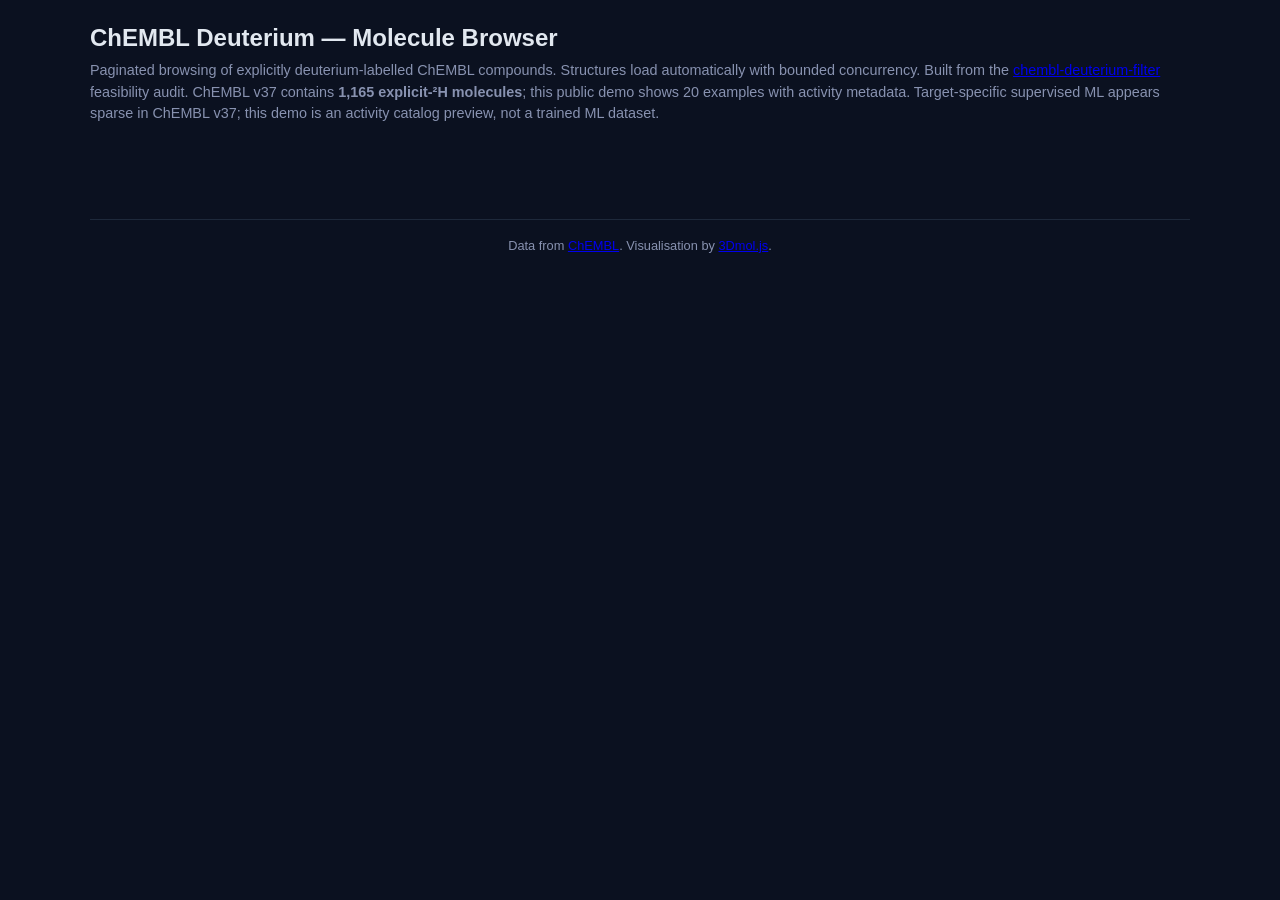
==== chembl-deuterium-filter-demo-site/molecules/index.html @ b7721c8d "Add ChEMBL deuterium demo site 20 explicit-²H ChEMBL molecules with activity metadata. Built from Ch" ====
<!DOCTYPE html>
<html lang="en">
<head>
<meta charset="UTF-8">
<meta name="viewport" content="width=device-width, initial-scale=1.0">
<title>ChEMBL Deuterium — Paginated Molecule Viewer</title>
<script src="https://3Dmol.org/build/3Dmol-min.js"></script>
<style>
:root {
  --bg: #0b1120;
  --bg-card: #131b2e;
  --bg-card-hover: #1a2540;
  --text: #e2e8f0;
  --text-dim: #8892b0;
  --text-bright: #f1f5f9;
  --accent: #38bdf8;
  --accent2: #818cf8;
  --border: #1e293b;
}
* { margin: 0; padding: 0; box-sizing: border-box; }
body {
  font-family: -apple-system, BlinkMacSystemFont, 'Segoe UI', Roboto, Oxygen, Ubuntu, Cantarell, sans-serif;
  background: var(--bg);
  color: var(--text);
  line-height: 1.5;
  padding: 20px;
}
.container { max-width: 1100px; margin: 0 auto; }
h1 { font-size: 1.5em; margin-bottom: 4px; }
.subtitle { font-size: 0.9em; color: var(--text-dim); margin-bottom: 20px; }

/* Info bar */
.info-bar {
  display: flex; justify-content: space-between; align-items: center;
  flex-wrap: wrap; gap: 10px;
  padding: 10px 14px;
  background: var(--bg-card);
  border: 1px solid var(--border);
  border-radius: 8px;
  margin-bottom: 16px;
  font-size: 0.85em;
  color: var(--text-dim);
}
.info-bar .page-indicator { color: var(--text-bright); font-weight: 600; }

/* Cards */
.cards { display: grid; grid-template-columns: repeat(auto-fill, minmax(340px, 1fr)); gap: 14px; }
.card {
  background: var(--bg-card);
  border: 1px solid var(--border);
  border-radius: 10px;
  overflow: hidden;
  display: flex;
  flex-direction: column;
}
.card-header {
  padding: 12px 14px 6px;
  display: flex; justify-content: space-between; align-items: center;
}
.card-header h2 { font-size: 1em; font-weight: 600; }
.d-badge {
  background: rgba(56,189,248,0.15); color: var(--accent);
  font-weight: 600; font-size: 0.75em; padding: 2px 8px; border-radius: 999px;
}
.card-smiles {
  padding: 4px 14px 8px;
  font-family: 'SFMono-Regular', Consolas, 'Liberation Mono', Menlo, monospace;
  font-size: 0.75em;
  color: var(--text-dim);
  word-break: break-all;
}
.viewer-container {
  width: 100%; height: 280px; background: #fff; position: relative;
}
.viewer-container .loading, .viewer-container .error-msg {
  position: absolute; inset: 0;
  display: flex; align-items: center; justify-content: center;
  z-index: 1; pointer-events: none;
}
.viewer-container .error-msg {
  z-index: 2; pointer-events: auto;
  flex-direction: column; color: #c0392b; font-size: 0.85em; text-align: center; padding: 20px;
}
.card-footer {
  padding: 10px 14px;
  display: flex; gap: 8px; flex-wrap: wrap; align-items: center;
}
.card-footer a, .load-btn {
  font-size: 0.8em; padding: 4px 12px; border-radius: 6px;
  border: 1px solid var(--border); background: transparent;
  color: var(--accent); cursor: pointer; text-decoration: none; transition: 0.15s;
}
.card-footer a:hover, .load-btn:hover {
  background: var(--accent); color: #fff; border-color: var(--accent);
}

/* Pagination */
.pagination {
  display: flex; justify-content: center; align-items: center;
  gap: 8px; flex-wrap: wrap;
  margin-top: 20px; padding: 12px 0;
}
.pagination a, .pagination span {
  padding: 6px 14px; border-radius: 6px;
  font-size: 0.85em; text-decoration: none;
}
.pagination a {
  background: var(--bg-card); border: 1px solid var(--border); color: var(--text);
  transition: 0.15s;
}
.pagination a:hover { background: var(--accent); color: #fff; border-color: var(--accent); }
.pagination .current {
  background: var(--accent); color: #fff; border: 1px solid var(--accent);
}
.pagination .disabled { opacity: 0.4; pointer-events: none; }

.no-data { text-align: center; padding: 60px 20px; color: var(--text-dim); }
.no-data a { color: var(--accent); }

footer {
  margin-top: 30px; text-align: center; font-size: 0.8em; color: var(--text-dim);
  padding: 16px 0; border-top: 1px solid var(--border);
}

@media (max-width: 640px) {
  .cards { grid-template-columns: 1fr; }
  .info-bar { flex-direction: column; text-align: center; }
}
</style>
</head>
<body>
<div class="container">
  <h1>ChEMBL Deuterium — Molecule Browser</h1>
  <p class="subtitle">
    Paginated browsing of explicitly deuterium-labelled ChEMBL compounds.
    Structures load automatically with bounded concurrency.
  Built from the <a href="https://github.com/naototachibana/chembl-deuterium-filter">chembl-deuterium-filter</a> feasibility audit.
  ChEMBL v37 contains <strong>1,165 explicit-²H molecules</strong>;
  this public demo shows 20 examples with activity metadata.
  Target-specific supervised ML appears sparse in ChEMBL v37;
  this demo is an activity catalog preview, not a trained ML dataset.
  </p>

  <div id="info-bar" class="info-bar" style="display:none;">
    <span id="page-info"></span>
    <span id="record-info" class="page-indicator"></span>
  </div>

  <div id="status-bar" class="info-bar" style="display:none;">
    <span id="status-text">Auto-loading structures…</span>
  </div>

  <div id="cards" class="cards"></div>

  <div id="pagination" class="pagination"></div>

  <div id="no-data" class="no-data" style="display:none;">
    <p>This page is out of range. <a href="?page=1">Go to page 1</a></p>
  </div>

  <footer>
    <p>Data from <a href="https://www.ebi.ac.uk/chembl/">ChEMBL</a>.
    Visualisation by <a href="https://3Dmol.org/">3Dmol.js</a>.</p>
  </footer>
</div>

<script>
// ── Config ──
const AUTOLOAD_CONCURRENCY = 2;

// ── State ──
let manifest = null;
let shards = {};
let currentPage = 1;
let totalPages = 0;
let loadedCount = 0;
let failedCount = 0;
let totalToLoad = 0;

// ── DOM refs ──
const cardsEl = document.getElementById("cards");
const paginationEl = document.getElementById("pagination");
const infoBar = document.getElementById("info-bar");
const pageInfo = document.getElementById("page-info");
const recordInfo = document.getElementById("record-info");
const statusBar = document.getElementById("status-bar");
const statusText = document.getElementById("status-text");
const noDataEl = document.getElementById("no-data");

// ── URL helpers ──
function getPageFromURL() {
  const params = new URLSearchParams(window.location.search);
  const p = parseInt(params.get("page"), 10);
  return (!isNaN(p) && p >= 1) ? p : 1;
}
function pageURL(page) { return "?page=" + page; }

// ── Bounded concurrent queue ──
async function runWithConcurrency(items, limit, worker) {
  const queue = items.slice();
  const workers = Array.from({ length: limit }, async function() {
    while (queue.length > 0) {
      const item = queue.shift();
      await worker(item);
    }
  });
  await Promise.all(workers);
}

// ── Status helpers ──
function updateStatus() {
  statusBar.style.display = "flex";
  if (loadedCount + failedCount >= totalToLoad) {
    if (failedCount === 0) {
      statusText.textContent = "Loaded " + loadedCount + " / " + totalToLoad + " structures";
    } else {
      statusText.textContent = "Loaded " + loadedCount + " / " + totalToLoad + " structures; " + failedCount + " failed";
    }
  } else {
    statusText.textContent = "Auto-loading " + (loadedCount + failedCount) + " / " + totalToLoad + " (concurrency " + AUTOLOAD_CONCURRENCY + ")\u2026";
  }
}

function setCardStatus(index, text, isError) {
  const loadBtn = document.getElementById("load-btn-" + index);
  if (!loadBtn) return;
  if (isError) {
    loadBtn.textContent = text + " \u21BB Retry";
    loadBtn.style.borderColor = "#c0392b";
    loadBtn.style.color = "#c0392b";
  } else {
    loadBtn.textContent = text;
    loadBtn.style.borderColor = "";
    loadBtn.style.color = "";
  }
}

// ── Load manifest ──
async function loadManifest() {
  const r = await fetch("assets/data/manifest.json", { cache: "no-store" });
  if (!r.ok) throw new Error("Failed to load manifest");
  manifest = await r.json();
  totalPages = manifest.total_pages ?? manifest.pages_published_in_demo;
  return manifest;
}

// ── Load shard ──
async function loadShard(shardId) {
  if (shards[shardId]) return shards[shardId];
  const shardInfo = manifest.shards.find(s => s.id === shardId);
  if (!shardInfo) throw new Error("Shard " + shardId + " not found in manifest");
  const r = await fetch(shardInfo.path, { cache: "no-store" });
  if (!r.ok) throw new Error("Failed to load shard " + shardId);
  const data = await r.json();
  shards[shardId] = data;
  return data;
}

// ── Get molecules for current page ──
async function getPageMolecules(page) {
  if (!manifest) await loadManifest();
  if (page < 1 || page > totalPages) return null;
  const pageSize = manifest.page_size;
  const shardSize = manifest.shard_size;
  const offset = (page - 1) * pageSize;
  const shardId = Math.floor(offset / shardSize);
  const innerOffset = offset % shardSize;
  const data = await loadShard(shardId);
  return data.slice(innerOffset, innerOffset + pageSize);
}

// ── Build a single card ──
function createCard(mol, index) {
  const card = document.createElement("div");
  card.className = "card";

  const chemblId = mol.chembl_id || ("molregno-" + mol.molregno);
  const header = document.createElement("div");
  header.className = "card-header";
  header.innerHTML = '<h2>' + chemblId +
    ' <span class="d-badge">' + mol.deuterium_atom_count + ' \u00B2H</span></h2>';
  card.appendChild(header);

  // Activity metadata
  if (mol.activity_count !== undefined) {
    const meta = document.createElement("div");
    meta.className = "card-smiles";
    let metaText = "Activities: " + mol.activity_count;
    if (mol.pchembl_count > 0) metaText += " | pChEMBL: " + mol.pchembl_count;
    if (mol.standard_value_count > 0) metaText += " | Values: " + mol.standard_value_count;
    if (mol.top_activity_types && mol.top_activity_types.length > 0) {
      metaText += " | Types: " + mol.top_activity_types.join(", ");
    }
    if (mol.top_targets && mol.top_targets.length > 0) {
      metaText += " | Targets: " + mol.top_targets.join(", ");
    }
    meta.textContent = metaText;
    card.appendChild(meta);
  }

  const smi = document.createElement("div");
  smi.className = "card-smiles";
  const displaySmi = mol.canonical_smiles || mol.canonical_isomeric_smiles || "(no SMILES)";
  smi.textContent = displaySmi;
  card.appendChild(smi);

  const viewer = document.createElement("div");
  viewer.className = "viewer-container";
  viewer.id = "viewer-" + index;
  const loading = document.createElement("div");
  loading.className = "loading";
  loading.textContent = "Queued for auto-load\u2026";
  viewer.appendChild(loading);
  const errMsg = document.createElement("div");
  errMsg.className = "error-msg";
  errMsg.id = "error-" + index;
  errMsg.style.display = "none";
  viewer.appendChild(errMsg);
  card.appendChild(viewer);

  const footer = document.createElement("div");
  footer.className = "card-footer";
  const chemblLink = document.createElement("a");
  chemblLink.href = mol.chembl_url || "https://www.ebi.ac.uk/chembl/";
  chemblLink.target = "_blank";
  chemblLink.rel = "noopener";
  chemblLink.textContent = "ChEMBL \u2192";
  footer.appendChild(chemblLink);

  const loadBtn = document.createElement("button");
  loadBtn.className = "load-btn";
  loadBtn.id = "load-btn-" + index;
  loadBtn.textContent = "Queued\u2026";
  loadBtn.addEventListener("click", function() {
    // Manual click triggers retry for failed molecules
    if (loadBtn.textContent.includes("Retry")) {
      loadStructureForOne(mol, index);
    }
  });
  footer.appendChild(loadBtn);
  card.appendChild(footer);

  return card;
}

// ── Local SDF helpers ──
function getLocalSdfPath(mol) {
  if (mol.sdf_path) return mol.sdf_path;
  const baseId = mol.chembl_id || mol.molregno;
  if (manifest && manifest.sdf_base_path) {
    return manifest.sdf_base_path.replace(/\/$/, "") + "/" + baseId + ".sdf";
  }
  return "assets/sdf/" + baseId + ".sdf";
}

async function fetchText(url, timeoutMs) {
  const r = await fetch(url, { signal: AbortSignal.timeout(timeoutMs) });
  if (!r.ok) throw new Error("HTTP " + r.status);
  return await r.text();
}

// ── Load single structure: local SDF first, then PubChem fallback ──
async function loadStructureForOne(mol, index) {
  const baseId = mol.chembl_id || mol.molregno;
  const viewerEl = document.getElementById("viewer-" + index);
  if (!viewerEl) return;
  const loading = viewerEl.querySelector(".loading");
  const errEl = document.getElementById("error-" + index);
  errEl.style.display = "none";

  function setLoadingStatus(text) {
    loading.style.display = "flex";
    loading.textContent = text;
    loading.style.color = "";
  }

  function showError(msg) {
    loading.style.display = "none";
    errEl.innerHTML = (msg || "Failed to load structure")
      + '<br><a href="' + (mol.chembl_url || "https://www.ebi.ac.uk/chembl/") + '" target="_blank" rel="noopener">View on ChEMBL \u2192</a>';
    errEl.style.display = "flex";
    failedCount++;
    updateStatus();
    setCardStatus(index, "Failed", true);
  }

  function renderSdf(sdfData) {
    try {
      const viewer = $3Dmol.createViewer(viewerEl, {
        backgroundColor: "white", antialias: true
      });
      viewer.addModel(sdfData, "sdf");
      viewer.setStyle({}, { stick: { radius: 0.15, colorscheme: "Jmol" } });
      viewer.zoomTo();
      viewer.render();
      loading.style.display = "none";
      loadedCount++;
      updateStatus();
      setCardStatus(index, "Rendered", false);
      return true;
    } catch(e) {
      showError("3D render error: " + e.message);
      return false;
    }
  }

  // Step 1: Try local SDF
  const localPath = getLocalSdfPath(mol);
  setLoadingStatus("Loading local SDF\u2026");
  setCardStatus(index, "Loading local\u2026", false);

  try {
    const localData = await fetchText(localPath, 10000);
    if (localData && localData.includes("M  END")) {
      if (renderSdf(localData)) return;
    }
  } catch(e) {
    // local failed, continue to fallback
  }

  // Step 2: ChEMBL SDF from molfile was already local. No PubChem fallback for ChEMBL.
  setLoadingStatus("Local SDF unavailable\u2026");
  setCardStatus(index, "No SDF", false);
  showError("No local SDF available");
}

// ── Load 3D structure (public API, also called from old code path) ──
async function loadStructure(cid, index) {
  // Find the molecule in the current page data
  const molecules = window._currentPageMolecules;
  if (molecules) {
    const mol = molecules.find(m => String(m.molregno) === String(cid) || m.chembl_id === cid);
    if (mol) {
      await loadStructureForOne(mol, index);
      return;
    }
  }
  showError("Not found in ChEMBL demo data");

// ── Render page ──
async function renderPage(page) {
  currentPage = page;
  cardsEl.innerHTML = "";
  paginationEl.innerHTML = "";
  noDataEl.style.display = "none";
  infoBar.style.display = "none";
  statusBar.style.display = "none";
  loadedCount = 0;
  failedCount = 0;
  totalToLoad = 0;

  const molecules = await getPageMolecules(page);
  if (!molecules || molecules.length === 0) {
    noDataEl.style.display = "block";
    return;
  }

  window._currentPageMolecules = molecules;
  totalToLoad = molecules.length;

  const totalRecs = manifest.total_records ?? manifest.records_published_in_demo;
  const recordLabel = manifest.total_records ? "records" : "demo records";
  infoBar.style.display = "flex";
  const startRecord = (page - 1) * manifest.page_size + 1;
  const endRecord = Math.min(startRecord + molecules.length - 1, totalRecs);
  pageInfo.textContent = "Page " + page + " of " + totalPages;
  recordInfo.textContent = "Showing records " + startRecord + "\u2013" + endRecord + " of " + totalRecs + " " + recordLabel;

  molecules.forEach(function(mol, i) {
    cardsEl.appendChild(createCard(mol, (page - 1) * manifest.page_size + i));
  });

  buildPagination(page);
  updateStatus();

  // Autoload all molecules on this page
  runWithConcurrency(molecules, AUTOLOAD_CONCURRENCY, async function(mol, idx) {
    const globalIndex = (page - 1) * manifest.page_size + molecules.indexOf(mol);
    await loadStructureForOne(mol, globalIndex);
  });
}

function buildPagination(page) {
  const p = paginationEl;
  function addLink(label, target, disabled) {
    const a = document.createElement("a");
    if (!disabled) a.href = pageURL(target);
    a.textContent = label;
    if (disabled) a.className = "disabled";
    p.appendChild(a);
  }
  addLink("\u00ab First", 1, page <= 1);
  addLink("\u2039 Prev", Math.max(1, page - 1), page <= 1);
  const span = document.createElement("span");
  span.className = "current";
  span.textContent = page + " / " + totalPages;
  p.appendChild(span);
  addLink("Next \u203a", Math.min(totalPages, page + 1), page >= totalPages);
  addLink("Last \u00bb", totalPages, page >= totalPages);
}

// ── Init ──
loadManifest()
  .then(function() {
    currentPage = getPageFromURL();
    if (currentPage > totalPages) currentPage = totalPages;
    return renderPage(currentPage);
  })
  .catch(function(err) {
    console.error("Init error:", err);
    cardsEl.innerHTML = '<div class="no-data"><p>Error loading data: ' + err.message + '</p></div>';
  });
</script>
</body>
</html>
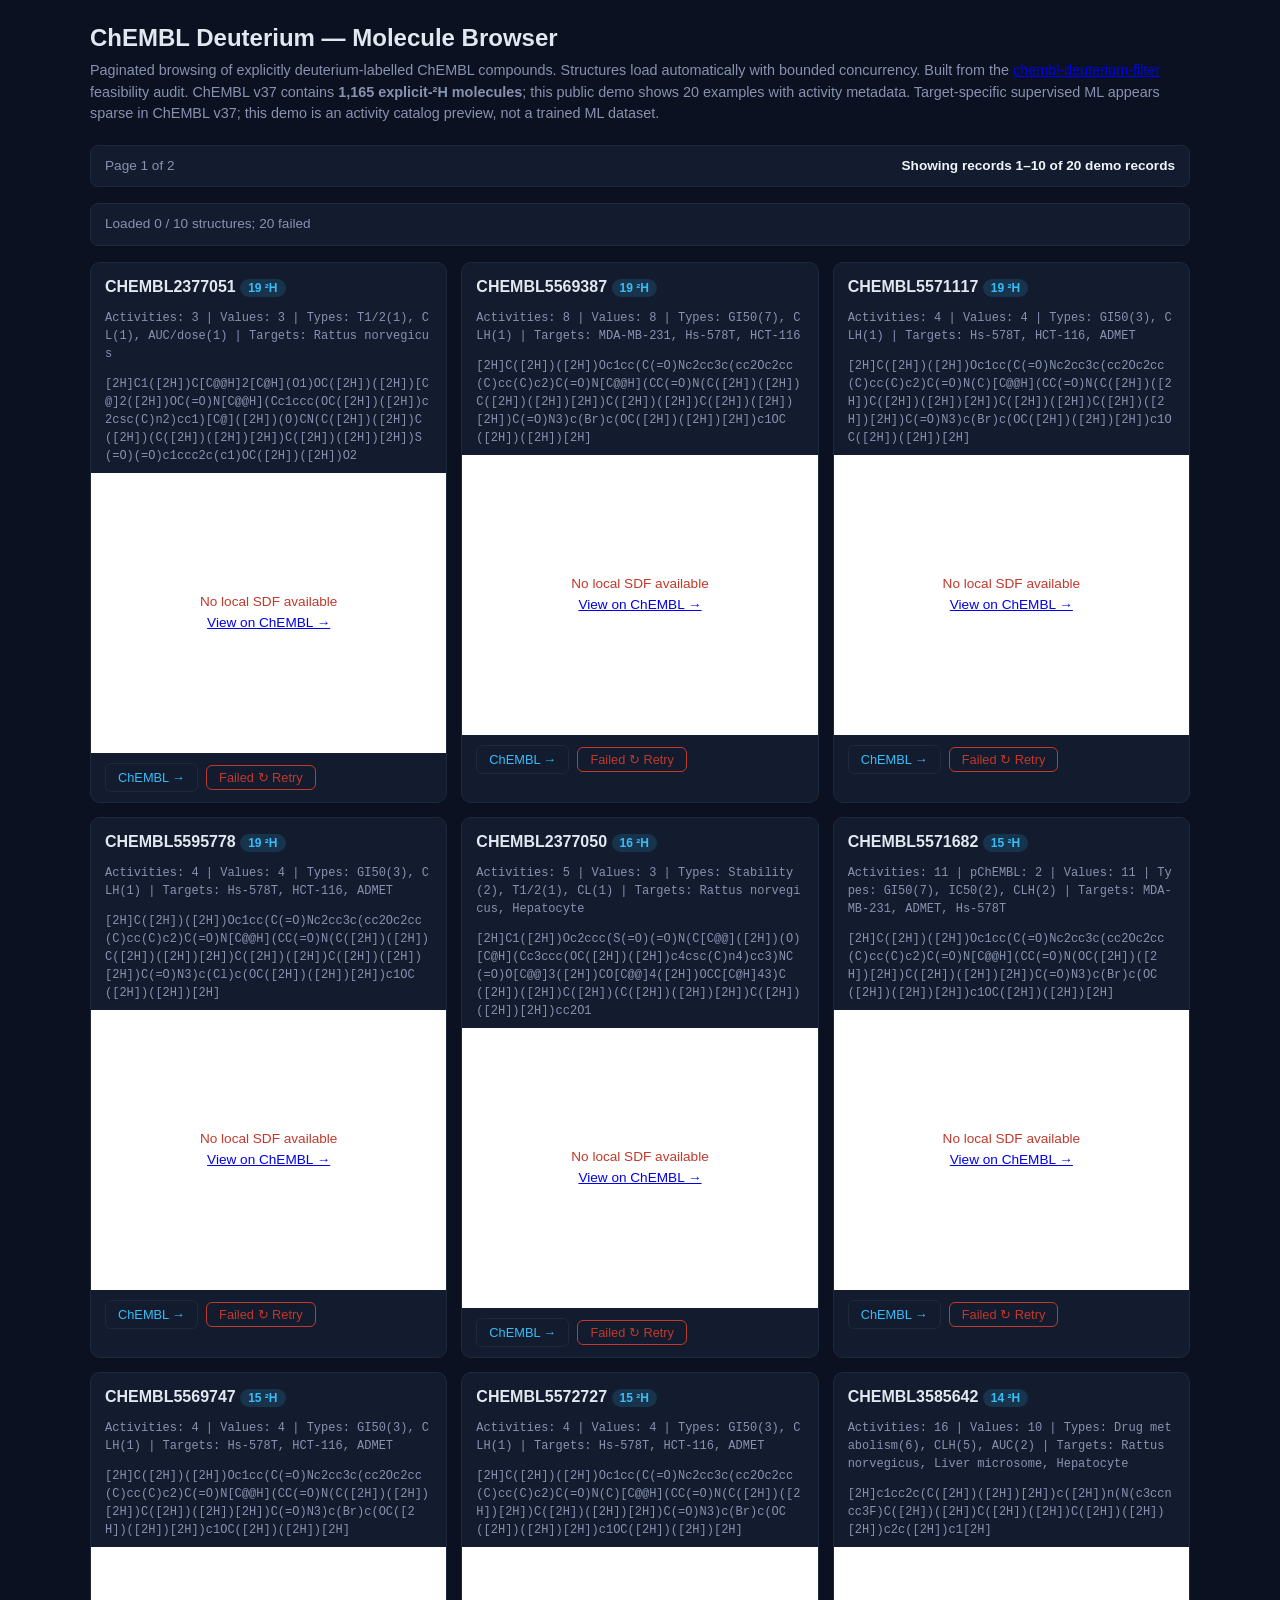
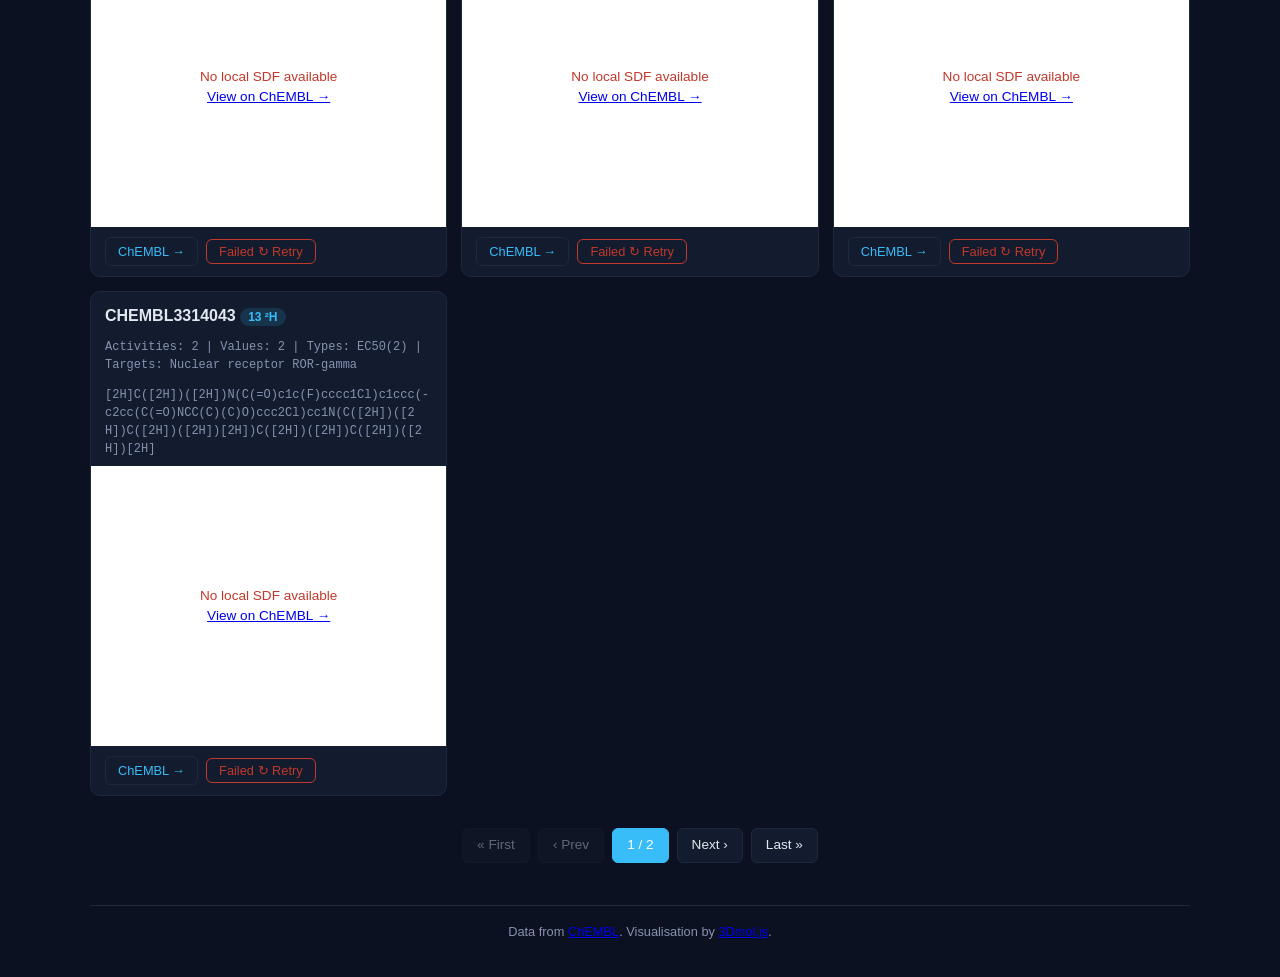
==== commit 1b4efdd9: "Fix ChEMBL demo molecule viewer - Add missing closing brace in loadStructure() function - Add shards" ====
--- a/chembl-deuterium-filter-demo-site/molecules/index.html
+++ b/chembl-deuterium-filter-demo-site/molecules/index.html
@@ -436,6 +436,7 @@
     }
   }
   showError("Not found in ChEMBL demo data");
+}
 
 // ── Render page ──
 async function renderPage(page) {
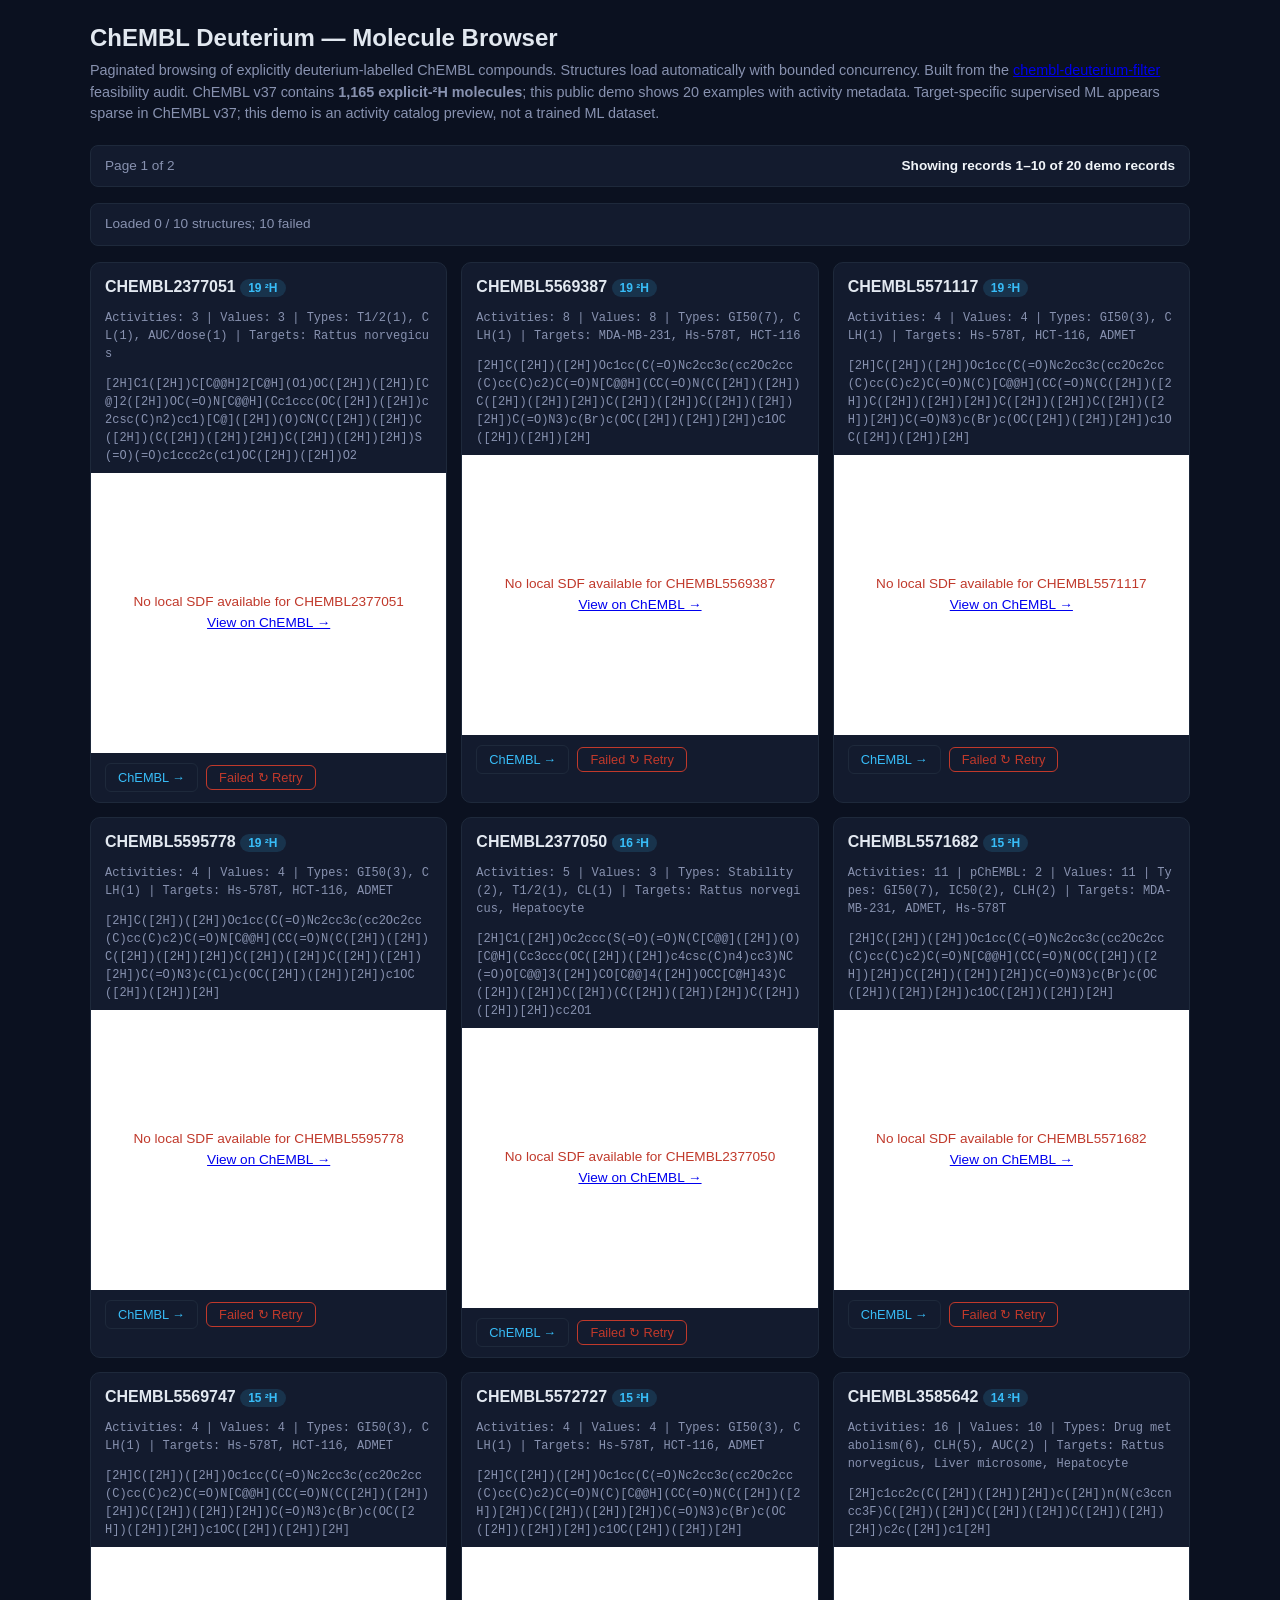
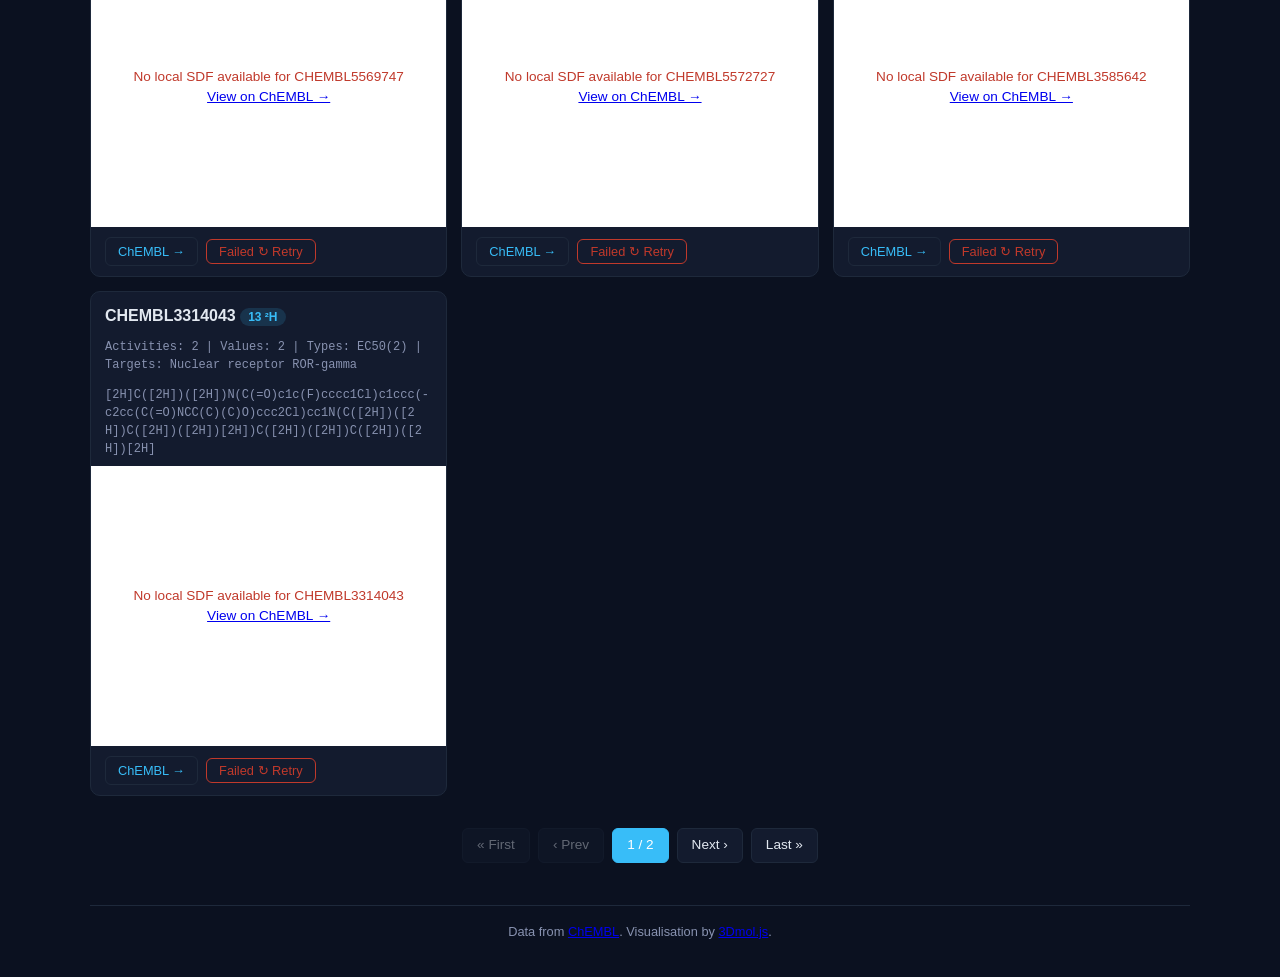
==== commit f422f6d9: "Fix ChEMBL demo structure rendering - Clear viewer container before creating new 3Dmol canvas - Add " ====
--- a/chembl-deuterium-filter-demo-site/molecules/index.html
+++ b/chembl-deuterium-filter-demo-site/molecules/index.html
@@ -359,23 +359,29 @@
   return await r.text();
 }
 
-// ── Load single structure: local SDF first, then PubChem fallback ──
+// ── 3Dmol ready check ──
+function check3Dmol() {
+  if (typeof $3Dmol === "undefined") {
+    throw new Error("3Dmol.js is not loaded from CDN");
+  }
+}
+
+// ── Load single structure: local SDF first, then ChEMBL fallback ──
 async function loadStructureForOne(mol, index) {
-  const baseId = mol.chembl_id || mol.molregno;
   const viewerEl = document.getElementById("viewer-" + index);
   if (!viewerEl) return;
+  const errEl = document.getElementById("error-" + index);
   const loading = viewerEl.querySelector(".loading");
-  const errEl = document.getElementById("error-" + index);
-  errEl.style.display = "none";
+
+  // Clear old canvas/content
+  viewerEl.querySelectorAll("canvas, .viewer-3dmoljs").forEach(function(el) { el.remove(); });
 
   function setLoadingStatus(text) {
-    loading.style.display = "flex";
-    loading.textContent = text;
-    loading.style.color = "";
+    if (loading) { loading.style.display = "flex"; loading.textContent = text; }
   }
 
   function showError(msg) {
-    loading.style.display = "none";
+    if (loading) loading.style.display = "none";
     errEl.innerHTML = (msg || "Failed to load structure")
       + '<br><a href="' + (mol.chembl_url || "https://www.ebi.ac.uk/chembl/") + '" target="_blank" rel="noopener">View on ChEMBL \u2192</a>';
     errEl.style.display = "flex";
@@ -386,14 +392,20 @@
 
   function renderSdf(sdfData) {
     try {
+      check3Dmol();
+      if (errEl) errEl.style.display = "none";
+      if (loading) loading.style.display = "none";
+
       const viewer = $3Dmol.createViewer(viewerEl, {
-        backgroundColor: "white", antialias: true
+        backgroundColor: "white",
+        antialias: true
       });
       viewer.addModel(sdfData, "sdf");
-      viewer.setStyle({}, { stick: { radius: 0.15, colorscheme: "Jmol" } });
+      viewer.setStyle({}, { stick: { radius: 0.15 } });
       viewer.zoomTo();
+      viewer.zoom(0.8);
       viewer.render();
-      loading.style.display = "none";
+
       loadedCount++;
       updateStatus();
       setCardStatus(index, "Rendered", false);
@@ -410,18 +422,23 @@
   setCardStatus(index, "Loading local\u2026", false);
 
   try {
+    if (typeof $3Dmol === "undefined") {
+      throw new Error("3Dmol.js not loaded");
+    }
     const localData = await fetchText(localPath, 10000);
     if (localData && localData.includes("M  END")) {
       if (renderSdf(localData)) return;
+    } else {
+      throw new Error("SDF missing M END");
     }
   } catch(e) {
-    // local failed, continue to fallback
-  }
-
-  // Step 2: ChEMBL SDF from molfile was already local. No PubChem fallback for ChEMBL.
+    // local failed
+  }
+
+  // Step 2: No fallback for ChEMBL — show error
   setLoadingStatus("Local SDF unavailable\u2026");
-  setCardStatus(index, "No SDF", false);
-  showError("No local SDF available");
+  setCardStatus(index, "Failed", false);
+  showError("No local SDF available for " + (mol.chembl_id || mol.molregno));
 }
 
 // ── Load 3D structure (public API, also called from old code path) ──
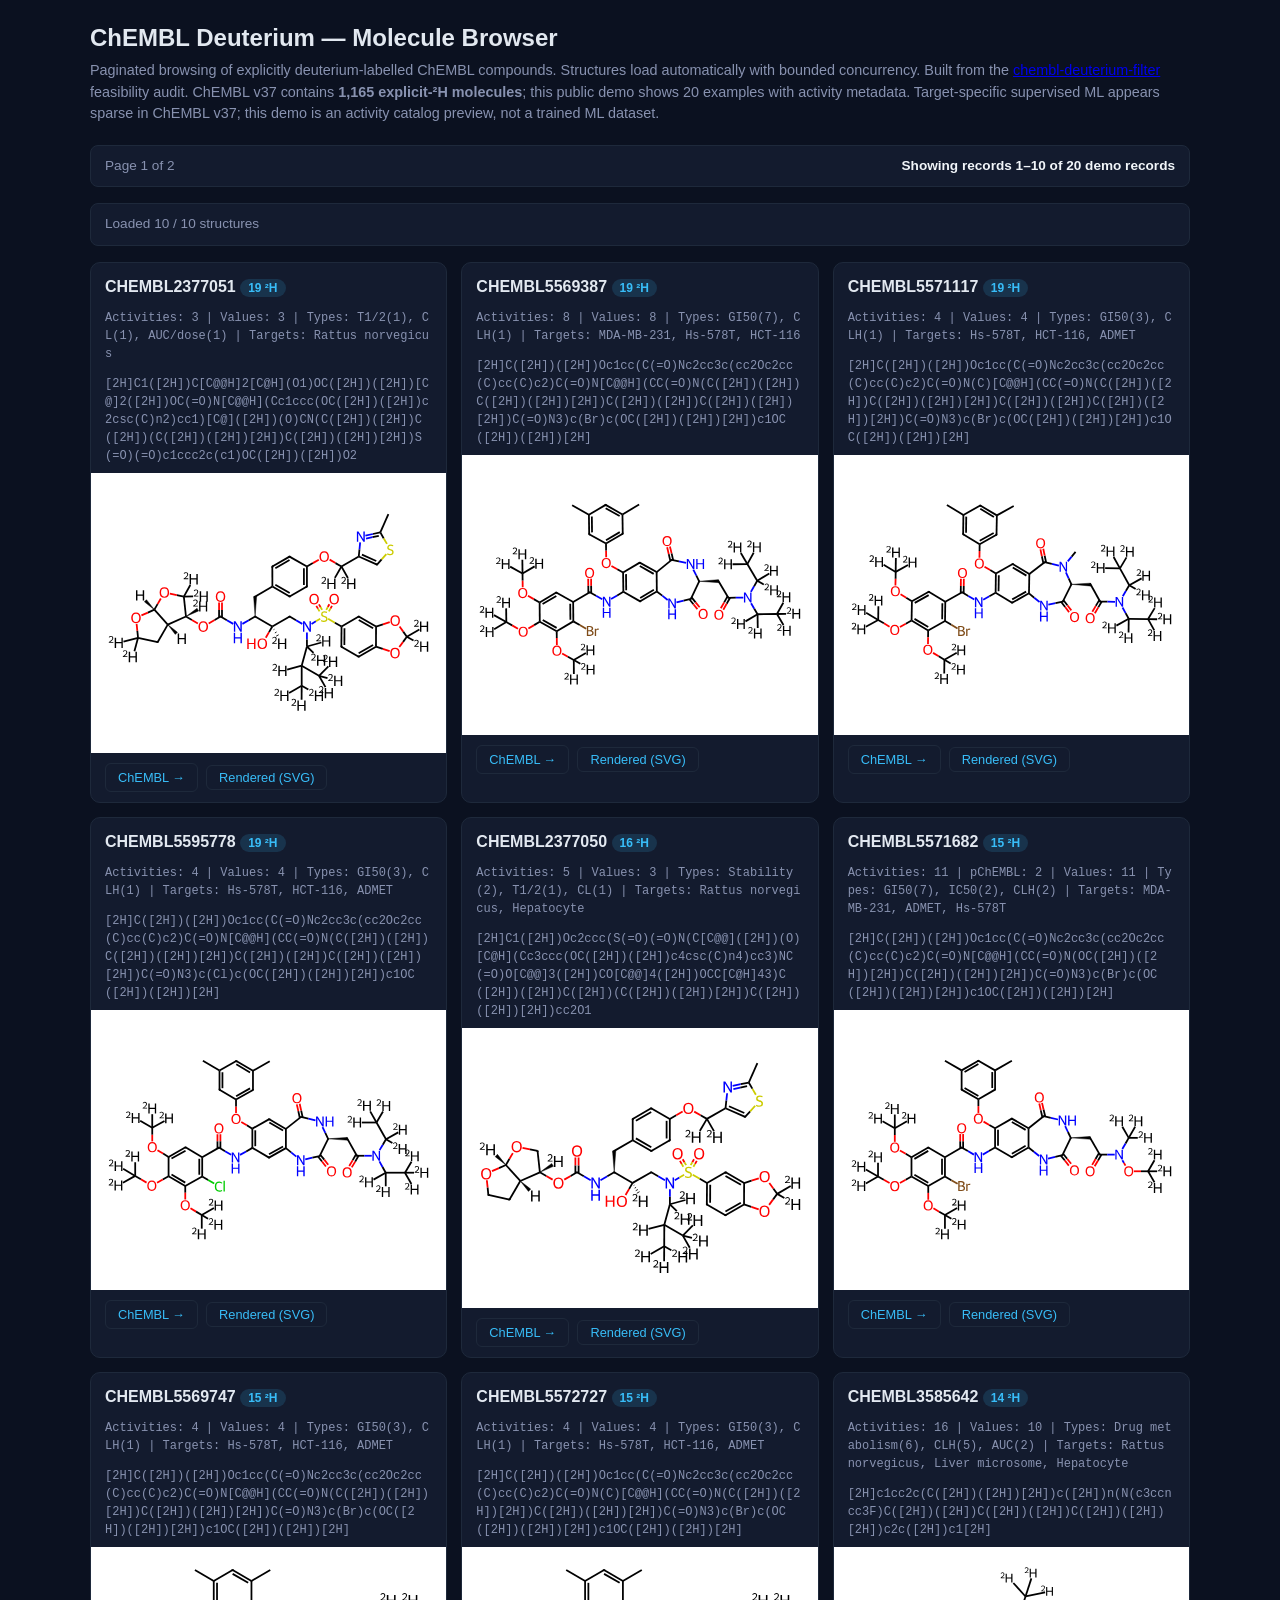
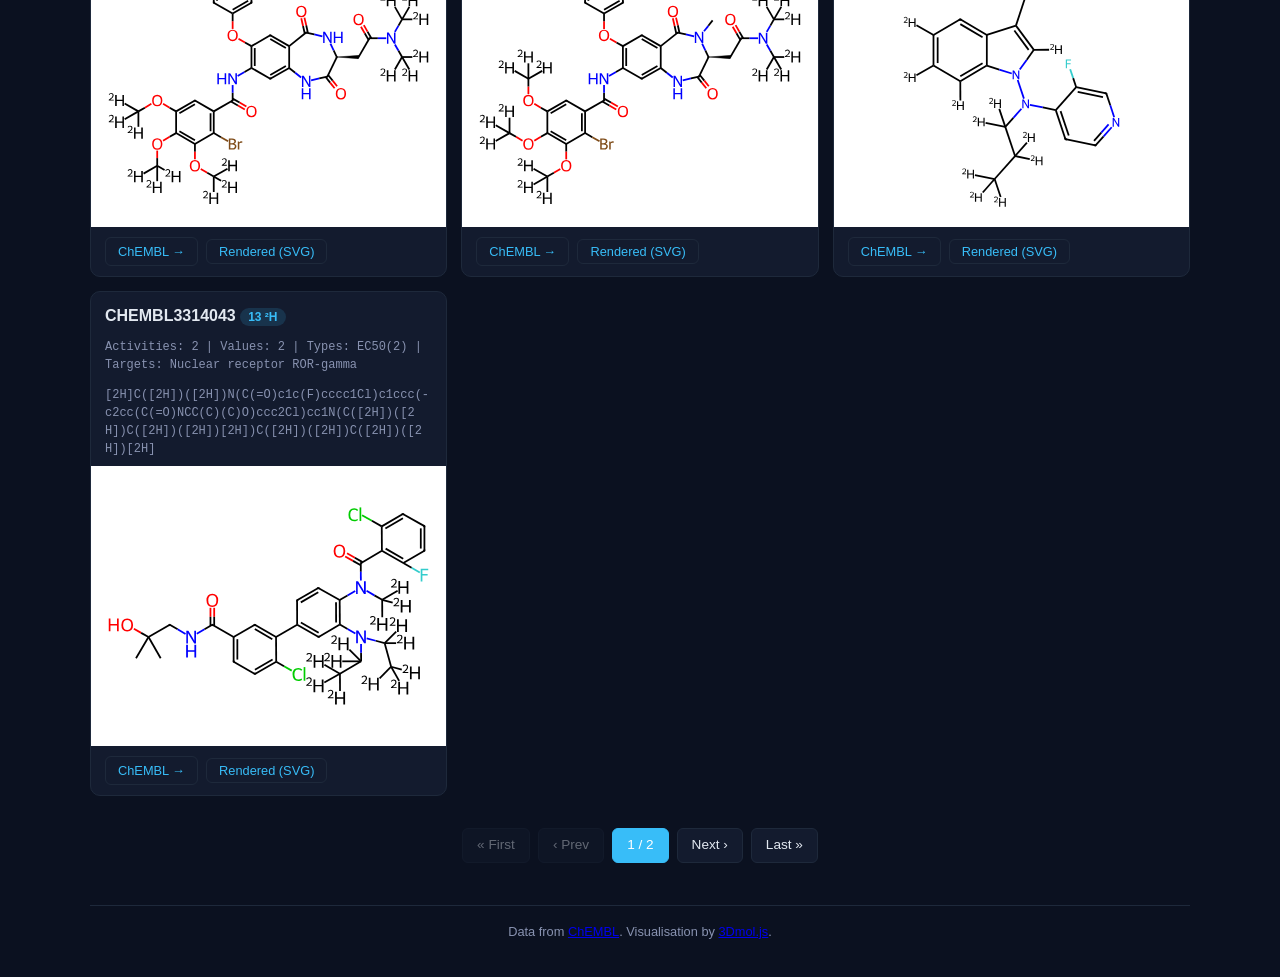
==== commit cf9330ea: "Fix ChEMBL demo: SVG-first rendering, 3Dmol fallback - Root cause: 3Dmol.js parses zero atoms from R" ====
--- a/chembl-deuterium-filter-demo-site/molecules/index.html
+++ b/chembl-deuterium-filter-demo-site/molecules/index.html
@@ -344,6 +344,11 @@
 }
 
 // ── Local SDF helpers ──
+function getLocalSvgPath(mol) {
+  if (mol.svg_path) return mol.svg_path;
+  return "assets/svg/" + (mol.chembl_id || mol.molregno) + ".svg";
+}
+
 function getLocalSdfPath(mol) {
   if (mol.sdf_path) return mol.sdf_path;
   const baseId = mol.chembl_id || mol.molregno;
@@ -373,8 +378,8 @@
   const errEl = document.getElementById("error-" + index);
   const loading = viewerEl.querySelector(".loading");
 
-  // Clear old canvas/content
-  viewerEl.querySelectorAll("canvas, .viewer-3dmoljs").forEach(function(el) { el.remove(); });
+  // Remove old canvases/SVG
+  viewerEl.querySelectorAll("canvas, .viewer-3dmoljs, img.svg-structure").forEach(function(el) { el.remove(); });
 
   function setLoadingStatus(text) {
     if (loading) { loading.style.display = "flex"; loading.textContent = text; }
@@ -390,55 +395,79 @@
     setCardStatus(index, "Failed", true);
   }
 
-  function renderSdf(sdfData) {
-    try {
-      check3Dmol();
+  function renderSvg(svgData) {
+    if (errEl) errEl.style.display = "none";
+    if (loading) loading.style.display = "none";
+    viewerEl.innerHTML = "";
+    // Re-create loading and error elements that were destroyed by innerHTML
+    const newLoading = document.createElement("div");
+    newLoading.className = "loading";
+    newLoading.textContent = "Rendered";
+    newLoading.style.display = "none";
+    viewerEl.appendChild(newLoading);
+    const newErr = document.createElement("div");
+    newErr.className = "error-msg";
+    newErr.id = "error-" + index;
+    newErr.style.display = "none";
+    viewerEl.appendChild(newErr);
+    
+    const img = document.createElement("img");
+    img.className = "svg-structure";
+    img.src = "data:image/svg+xml;charset=utf-8," + encodeURIComponent(svgData);
+    img.style.cssText = "width:100%;height:100%;object-fit:contain;";
+    viewerEl.appendChild(img);
+    
+    loadedCount++;
+    updateStatus();
+    setCardStatus(index, "Rendered (SVG)", false);
+    return true;
+  }
+
+  // Step 1: Try local SVG
+  const svgPath = getLocalSvgPath(mol);
+  setLoadingStatus("Loading structure\u2026");
+  setCardStatus(index, "Loading SVG\u2026", false);
+  try {
+    const r = await fetch(svgPath, { signal: AbortSignal.timeout(10000) });
+    if (r.ok) {
+      const svgData = await r.text();
+      if (svgData && svgData.includes("<svg")) {
+        if (renderSvg(svgData)) return;
+      }
+    }
+  } catch(e) {}
+
+  // Step 2: Try 3Dmol SDF as fallback
+  setLoadingStatus("SVG unavailable, trying 3D\u2026");
+  setCardStatus(index, "Trying 3D\u2026", false);
+  const localPath = getLocalSdfPath(mol);
+  try {
+    const sdfData = await fetchText(localPath, 10000);
+    if (sdfData && sdfData.includes("M  END")) {
       if (errEl) errEl.style.display = "none";
       if (loading) loading.style.display = "none";
-
-      const viewer = $3Dmol.createViewer(viewerEl, {
-        backgroundColor: "white",
-        antialias: true
-      });
-      viewer.addModel(sdfData, "sdf");
-      viewer.setStyle({}, { stick: { radius: 0.15 } });
-      viewer.zoomTo();
-      viewer.zoom(0.8);
-      viewer.render();
-
-      loadedCount++;
-      updateStatus();
-      setCardStatus(index, "Rendered", false);
-      return true;
-    } catch(e) {
-      showError("3D render error: " + e.message);
-      return false;
-    }
-  }
-
-  // Step 1: Try local SDF
-  const localPath = getLocalSdfPath(mol);
-  setLoadingStatus("Loading local SDF\u2026");
-  setCardStatus(index, "Loading local\u2026", false);
-
-  try {
-    if (typeof $3Dmol === "undefined") {
-      throw new Error("3Dmol.js not loaded");
-    }
-    const localData = await fetchText(localPath, 10000);
-    if (localData && localData.includes("M  END")) {
-      if (renderSdf(localData)) return;
-    } else {
-      throw new Error("SDF missing M END");
-    }
-  } catch(e) {
-    // local failed
-  }
-
-  // Step 2: No fallback for ChEMBL — show error
-  setLoadingStatus("Local SDF unavailable\u2026");
-  setCardStatus(index, "Failed", false);
-  showError("No local SDF available for " + (mol.chembl_id || mol.molregno));
+      viewerEl.querySelectorAll("canvas, .viewer-3dmoljs, img.svg-structure").forEach(function(el) { el.remove(); });
+      try {
+        if (typeof $3Dmol !== "undefined") {
+          const viewer = $3Dmol.createViewer(viewerEl, { backgroundColor: "white", antialias: true });
+          const model = viewer.addModel(sdfData, "sdf");
+          let atomCount = 0;
+          try { if (typeof model.selectedAtoms === "function") atomCount = model.selectedAtoms({}).length; } catch(e) {}
+          if (atomCount > 0) {
+            viewer.setStyle({}, { stick: { radius: 0.15 } });
+            viewer.zoomTo();
+            viewer.render();
+            loadedCount++;
+            updateStatus();
+            setCardStatus(index, "Rendered (3D)", false);
+            return;
+          }
+        }
+      } catch(e3) {}
+    }
+  } catch(e) {}
+
+  showError("No structure available");
 }
 
 // ── Load 3D structure (public API, also called from old code path) ──
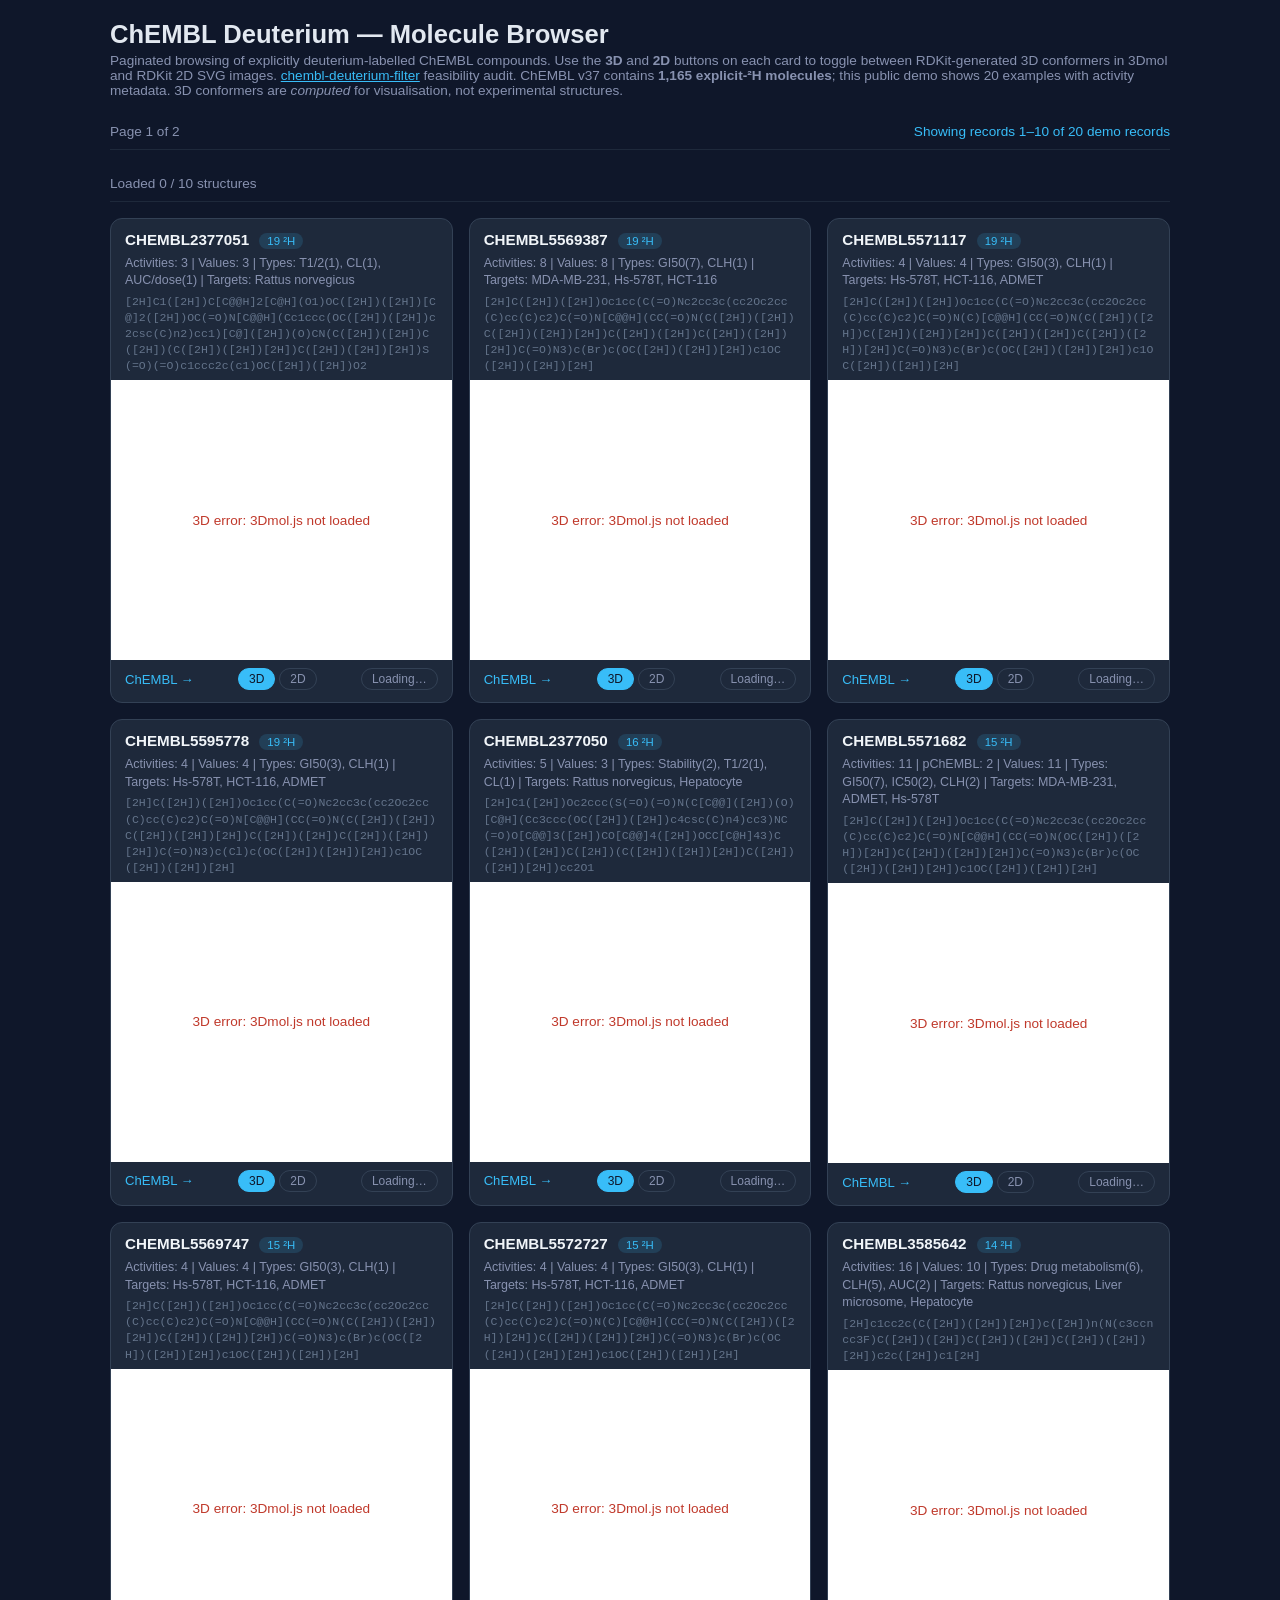
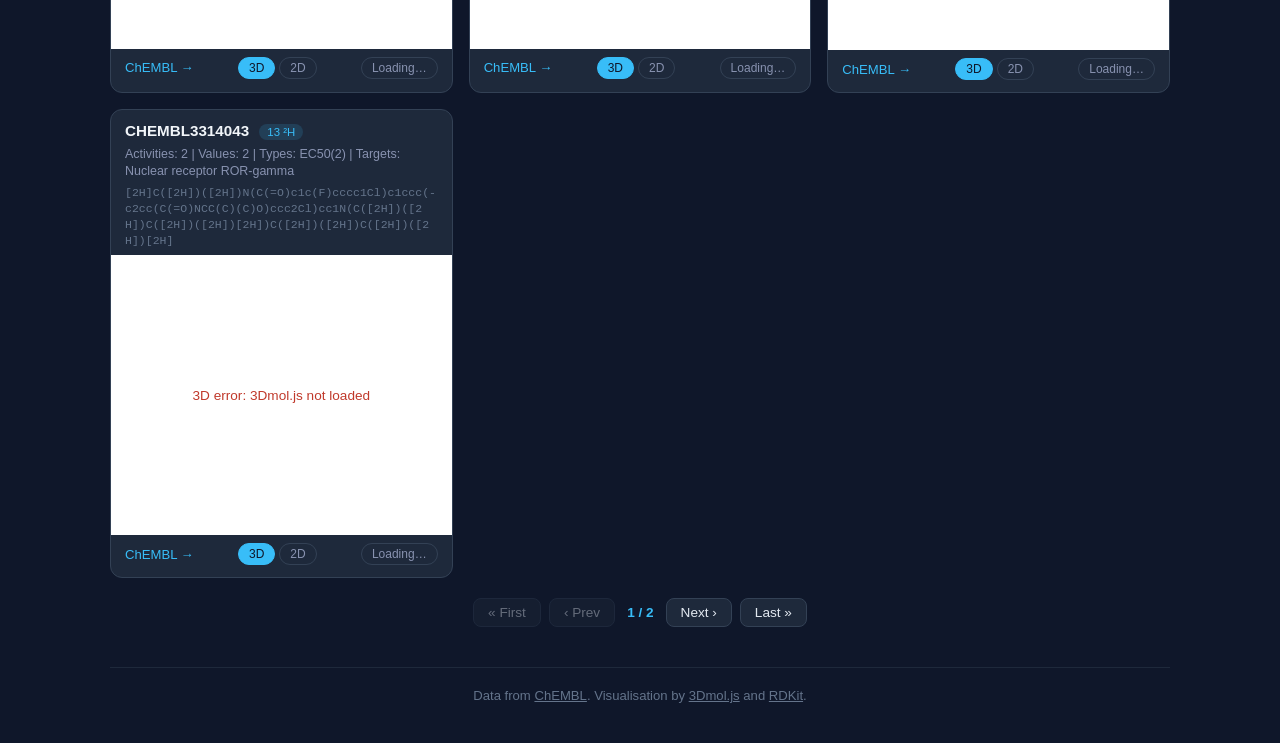
==== commit b3458396: "Add 3D and 2D toggle to deuterium demo viewers - Both PubChem and ChEMBL demos now support per-card " ====
--- a/chembl-deuterium-filter-demo-site/molecules/index.html
+++ b/chembl-deuterium-filter-demo-site/molecules/index.html
@@ -6,121 +6,85 @@
 <title>ChEMBL Deuterium — Paginated Molecule Viewer</title>
 <script src="https://3Dmol.org/build/3Dmol-min.js"></script>
 <style>
-:root {
-  --bg: #0b1120;
-  --bg-card: #131b2e;
-  --bg-card-hover: #1a2540;
-  --text: #e2e8f0;
-  --text-dim: #8892b0;
-  --text-bright: #f1f5f9;
-  --accent: #38bdf8;
-  --accent2: #818cf8;
-  --border: #1e293b;
-}
 * { margin: 0; padding: 0; box-sizing: border-box; }
-body {
-  font-family: -apple-system, BlinkMacSystemFont, 'Segoe UI', Roboto, Oxygen, Ubuntu, Cantarell, sans-serif;
-  background: var(--bg);
-  color: var(--text);
-  line-height: 1.5;
-  padding: 20px;
-}
-.container { max-width: 1100px; margin: 0 auto; }
-h1 { font-size: 1.5em; margin-bottom: 4px; }
-.subtitle { font-size: 0.9em; color: var(--text-dim); margin-bottom: 20px; }
+body { font-family: -apple-system, BlinkMacSystemFont, 'Segoe UI', Roboto, sans-serif;
+  background: #0f172a; color: #e2e8f0; }
+.container { max-width: 1100px; margin: 0 auto; padding: 20px; }
+h1 { font-size: 1.6em; margin-bottom: 4px; }
+.subtitle { font-size: 0.85em; color: #8892b0; margin-bottom: 16px; }
+.subtitle a { color: #38bdf8; }
 
 /* Info bar */
-.info-bar {
-  display: flex; justify-content: space-between; align-items: center;
-  flex-wrap: wrap; gap: 10px;
-  padding: 10px 14px;
-  background: var(--bg-card);
-  border: 1px solid var(--border);
-  border-radius: 8px;
-  margin-bottom: 16px;
-  font-size: 0.85em;
-  color: var(--text-dim);
-}
-.info-bar .page-indicator { color: var(--text-bright); font-weight: 600; }
-
-/* Cards */
-.cards { display: grid; grid-template-columns: repeat(auto-fill, minmax(340px, 1fr)); gap: 14px; }
-.card {
-  background: var(--bg-card);
-  border: 1px solid var(--border);
-  border-radius: 10px;
-  overflow: hidden;
-  display: flex;
-  flex-direction: column;
-}
-.card-header {
-  padding: 12px 14px 6px;
-  display: flex; justify-content: space-between; align-items: center;
-}
-.card-header h2 { font-size: 1em; font-weight: 600; }
-.d-badge {
-  background: rgba(56,189,248,0.15); color: var(--accent);
-  font-weight: 600; font-size: 0.75em; padding: 2px 8px; border-radius: 999px;
-}
-.card-smiles {
-  padding: 4px 14px 8px;
-  font-family: 'SFMono-Regular', Consolas, 'Liberation Mono', Menlo, monospace;
-  font-size: 0.75em;
-  color: var(--text-dim);
-  word-break: break-all;
-}
-.viewer-container {
-  width: 100%; height: 280px; background: #fff; position: relative;
-}
-.viewer-container .loading, .viewer-container .error-msg {
-  position: absolute; inset: 0;
-  display: flex; align-items: center; justify-content: center;
-  z-index: 1; pointer-events: none;
-}
-.viewer-container .error-msg {
-  z-index: 2; pointer-events: auto;
-  flex-direction: column; color: #c0392b; font-size: 0.85em; text-align: center; padding: 20px;
-}
-.card-footer {
-  padding: 10px 14px;
-  display: flex; gap: 8px; flex-wrap: wrap; align-items: center;
-}
-.card-footer a, .load-btn {
-  font-size: 0.8em; padding: 4px 12px; border-radius: 6px;
-  border: 1px solid var(--border); background: transparent;
-  color: var(--accent); cursor: pointer; text-decoration: none; transition: 0.15s;
-}
-.card-footer a:hover, .load-btn:hover {
-  background: var(--accent); color: #fff; border-color: var(--accent);
-}
+.info-bar { display: flex; justify-content: space-between; align-items: center;
+  flex-wrap: wrap; gap: 8px; font-size: 0.85em; color: #8892b0;
+  padding: 10px 0; margin-bottom: 16px; border-bottom: 1px solid #1e293b; }
+.page-indicator { color: #38bdf8; }
+
+/* Cards grid */
+.cards { display: grid; grid-template-columns: repeat(auto-fill, minmax(340px, 1fr));
+  gap: 16px; }
+
+.card { background: #1e293b; border: 1px solid #334155; border-radius: 12px;
+  overflow: hidden; }
+.card-header { padding: 12px 14px 4px; }
+.card-header h2 { font-size: 0.95em; font-weight: 600; color: #f1f5f9; }
+.d-badge { display: inline-block; background: rgba(56,189,248,0.15); color: #38bdf8;
+  font-size: 0.75em; padding: 2px 8px; border-radius: 999px; font-weight: 500;
+  vertical-align: middle; margin-left: 6px; }
+
+.card-meta { padding: 2px 14px 4px; font-size: 0.78em; color: #8892b0; line-height: 1.4; }
+.card-smiles { padding: 0px 14px 6px; font-size: 0.72em; color: #64748b;
+  font-family: 'Courier New', monospace; word-break: break-all; line-height: 1.4; }
+
+/* Viewer container - common to both SVG and 3Dmol */
+.viewer-container { width: 100%; height: 280px; background: #fff; position: relative; }
+.viewer-container .loading { position: absolute; inset: 0; display: flex;
+  align-items: center; justify-content: center; z-index: 5;
+  background: white; color: #64748b; font-size: 0.85em; }
+.viewer-container .error-msg { position: absolute; inset: 0; z-index: 4;
+  display: none; align-items: center; justify-content: center; flex-direction: column;
+  background: white; color: #c0392b; font-size: 0.85em; text-align: center; padding: 20px; }
+.viewer-container .error-msg a { color: #38bdf8; margin-top: 6px; }
+.structure-img { width: 100%; height: 100%; object-fit: contain; display: block;
+  background: #fff; padding: 8px; }
+
+/* Card footer */
+.card-footer { display: flex; align-items: center; gap: 8px;
+  padding: 8px 14px 12px; flex-wrap: wrap; }
+.card-footer a { font-size: 0.82em; color: #38bdf8; text-decoration: none; }
+.card-footer a:hover { text-decoration: underline; }
+
+.mode-toggle { display: flex; gap: 4px; margin-left: auto; }
+.mode-btn { font-size: 0.75em; padding: 3px 10px; border-radius: 999px;
+  border: 1px solid #334155; background: transparent; color: #8892b0;
+  cursor: pointer; font-weight: 500; transition: all 0.15s; }
+.mode-btn:hover { border-color: #38bdf8; color: #38bdf8; }
+.mode-btn.active { background: #38bdf8; color: #0f172a; border-color: #38bdf8; }
+.load-btn { font-size: 0.75em; padding: 3px 10px; border-radius: 999px;
+  border: 1px solid #334155; background: transparent; color: #8892b0;
+  cursor: pointer; font-weight: 500; margin-left: auto; }
+.load-btn.failed { color: #e74c3c; border-color: #e74c3c; }
 
 /* Pagination */
-.pagination {
-  display: flex; justify-content: center; align-items: center;
-  gap: 8px; flex-wrap: wrap;
-  margin-top: 20px; padding: 12px 0;
-}
-.pagination a, .pagination span {
-  padding: 6px 14px; border-radius: 6px;
-  font-size: 0.85em; text-decoration: none;
-}
-.pagination a {
-  background: var(--bg-card); border: 1px solid var(--border); color: var(--text);
-  transition: 0.15s;
-}
-.pagination a:hover { background: var(--accent); color: #fff; border-color: var(--accent); }
-.pagination .current {
-  background: var(--accent); color: #fff; border: 1px solid var(--accent);
-}
-.pagination .disabled { opacity: 0.4; pointer-events: none; }
-
-.no-data { text-align: center; padding: 60px 20px; color: var(--text-dim); }
-.no-data a { color: var(--accent); }
-
-footer {
-  margin-top: 30px; text-align: center; font-size: 0.8em; color: var(--text-dim);
-  padding: 16px 0; border-top: 1px solid var(--border);
-}
+.pagination { display: flex; align-items: center; justify-content: center;
+  gap: 8px; padding: 20px 0; flex-wrap: wrap; }
+.pagination a { padding: 6px 14px; border-radius: 8px; font-size: 0.85em;
+  color: #e2e8f0; background: #1e293b; border: 1px solid #334155; text-decoration: none;
+  transition: all 0.15s; }
+.pagination a:hover { background: #334155; }
+.pagination a.disabled { opacity: 0.4; pointer-events: none; }
+.pagination .current { font-size: 0.85em; color: #38bdf8; font-weight: 600;
+  padding: 0 4px; }
+
+/* Status bar */
+#status-bar { display: none; }
+#no-data { display: none; text-align: center; padding: 40px; color: #8892b0; font-size: 1em; }
+
+/* Footer */
+footer { text-align: center; padding: 20px 0; font-size: 0.82em; color: #64748b;
+  border-top: 1px solid #1e293b; margin-top: 20px; }
+footer a { color: #64748b; }
+footer a:hover { color: #38bdf8; }
 
 @media (max-width: 640px) {
   .cards { grid-template-columns: 1fr; }
@@ -130,15 +94,17 @@
 </head>
 <body>
 <div class="container">
+
   <h1>ChEMBL Deuterium — Molecule Browser</h1>
   <p class="subtitle">
     Paginated browsing of explicitly deuterium-labelled ChEMBL compounds.
-    Structures load automatically with bounded concurrency.
-  Built from the <a href="https://github.com/naototachibana/chembl-deuterium-filter">chembl-deuterium-filter</a> feasibility audit.
-  ChEMBL v37 contains <strong>1,165 explicit-²H molecules</strong>;
-  this public demo shows 20 examples with activity metadata.
-  Target-specific supervised ML appears sparse in ChEMBL v37;
-  this demo is an activity catalog preview, not a trained ML dataset.
+    Use the <strong>3D</strong> and <strong>2D</strong> buttons on each card to toggle
+    between RDKit-generated 3D conformers in 3Dmol and RDKit 2D SVG images.
+    <a href="https://github.com/naototachibana/chembl-deuterium-filter">chembl-deuterium-filter</a>
+    feasibility audit.
+    ChEMBL v37 contains <strong>1,165 explicit-²H molecules</strong>;
+    this public demo shows 20 examples with activity metadata.
+    3D conformers are <em>computed</em> for visualisation, not experimental structures.
   </p>
 
   <div id="info-bar" class="info-bar" style="display:none;">
@@ -147,21 +113,20 @@
   </div>
 
   <div id="status-bar" class="info-bar" style="display:none;">
-    <span id="status-text">Auto-loading structures…</span>
+    <span id="status-text"></span>
   </div>
 
+  <div id="no-data">This page is out of range. <a href="?page=1">Go to page 1</a></div>
+
   <div id="cards" class="cards"></div>
 
   <div id="pagination" class="pagination"></div>
-
-  <div id="no-data" class="no-data" style="display:none;">
-    <p>This page is out of range. <a href="?page=1">Go to page 1</a></p>
-  </div>
 
   <footer>
     <p>Data from <a href="https://www.ebi.ac.uk/chembl/">ChEMBL</a>.
-    Visualisation by <a href="https://3Dmol.org/">3Dmol.js</a>.</p>
+    Visualisation by <a href="https://3Dmol.org/">3Dmol.js</a> and <a href="https://www.rdkit.org/">RDKit</a>.</p>
   </footer>
+
 </div>
 
 <script>
@@ -176,6 +141,7 @@
 let loadedCount = 0;
 let failedCount = 0;
 let totalToLoad = 0;
+let modeCache = {}; // index -> '3d'|'2d'
 
 // ── DOM refs ──
 const cardsEl = document.getElementById("cards");
@@ -188,54 +154,17 @@
 const noDataEl = document.getElementById("no-data");
 
 // ── URL helpers ──
+function pageURL(page) {
+  return "?page=" + page;
+}
+
 function getPageFromURL() {
-  const params = new URLSearchParams(window.location.search);
-  const p = parseInt(params.get("page"), 10);
-  return (!isNaN(p) && p >= 1) ? p : 1;
-}
-function pageURL(page) { return "?page=" + page; }
-
-// ── Bounded concurrent queue ──
-async function runWithConcurrency(items, limit, worker) {
-  const queue = items.slice();
-  const workers = Array.from({ length: limit }, async function() {
-    while (queue.length > 0) {
-      const item = queue.shift();
-      await worker(item);
-    }
-  });
-  await Promise.all(workers);
-}
-
-// ── Status helpers ──
-function updateStatus() {
-  statusBar.style.display = "flex";
-  if (loadedCount + failedCount >= totalToLoad) {
-    if (failedCount === 0) {
-      statusText.textContent = "Loaded " + loadedCount + " / " + totalToLoad + " structures";
-    } else {
-      statusText.textContent = "Loaded " + loadedCount + " / " + totalToLoad + " structures; " + failedCount + " failed";
-    }
-  } else {
-    statusText.textContent = "Auto-loading " + (loadedCount + failedCount) + " / " + totalToLoad + " (concurrency " + AUTOLOAD_CONCURRENCY + ")\u2026";
-  }
-}
-
-function setCardStatus(index, text, isError) {
-  const loadBtn = document.getElementById("load-btn-" + index);
-  if (!loadBtn) return;
-  if (isError) {
-    loadBtn.textContent = text + " \u21BB Retry";
-    loadBtn.style.borderColor = "#c0392b";
-    loadBtn.style.color = "#c0392b";
-  } else {
-    loadBtn.textContent = text;
-    loadBtn.style.borderColor = "";
-    loadBtn.style.color = "";
-  }
-}
-
-// ── Load manifest ──
+  const p = new URLSearchParams(window.location.search).get("page");
+  const n = parseInt(p, 10);
+  return (Number.isFinite(n) && n >= 1) ? n : 1;
+}
+
+// ── Data loading ──
 async function loadManifest() {
   const r = await fetch("assets/data/manifest.json", { cache: "no-store" });
   if (!r.ok) throw new Error("Failed to load manifest");
@@ -244,19 +173,15 @@
   return manifest;
 }
 
-// ── Load shard ──
 async function loadShard(shardId) {
   if (shards[shardId]) return shards[shardId];
   const shardInfo = manifest.shards.find(s => s.id === shardId);
-  if (!shardInfo) throw new Error("Shard " + shardId + " not found in manifest");
+  if (!shardInfo) throw new Error("Shard not found: " + shardId);
   const r = await fetch(shardInfo.path, { cache: "no-store" });
-  if (!r.ok) throw new Error("Failed to load shard " + shardId);
-  const data = await r.json();
-  shards[shardId] = data;
-  return data;
-}
-
-// ── Get molecules for current page ──
+  shards[shardId] = await r.json();
+  return shards[shardId];
+}
+
 async function getPageMolecules(page) {
   if (!manifest) await loadManifest();
   if (page < 1 || page > totalPages) return null;
@@ -269,12 +194,138 @@
   return data.slice(innerOffset, innerOffset + pageSize);
 }
 
-// ── Build a single card ──
+// ── Path helpers ──
+function getMolId(mol) {
+  return mol.chembl_id || ("molregno-" + mol.molregno);
+}
+
+function get3DPath(mol) {
+  return mol.sdf3d_path || mol.sdf_path || null;
+}
+
+function get2DPath(mol) {
+  return mol.svg_path || null;
+}
+
+function getChemblUrl(mol) {
+  return mol.chembl_url || "https://www.ebi.ac.uk/chembl/";
+}
+
+// ── Rendering ──
+function clearViewer(viewerEl) {
+  // Remove all child nodes except loading and error
+  const keep = [];
+  const loading = viewerEl.querySelector(".loading");
+  const errEl = viewerEl.querySelector(".error-msg");
+  viewerEl.innerHTML = "";
+  if (loading) viewerEl.appendChild(loading);
+  if (errEl) viewerEl.appendChild(errEl);
+  loading.style.display = "none";
+  errEl.style.display = "none";
+}
+
+async function render3D(mol, index) {
+  const viewerEl = document.getElementById("viewer-" + index);
+  const loading = viewerEl.querySelector(".loading");
+  const errEl = viewerEl.querySelector(".error-msg");
+  errEl.style.display = "none";
+  loading.style.display = "flex";
+  loading.textContent = "Loading 3D\u2026";
+
+  const sdfPath = get3DPath(mol);
+  if (!sdfPath) { loading.textContent = "No 3D data"; return false; }
+
+  try {
+    const r = await fetch(sdfPath, { signal: AbortSignal.timeout(10000) });
+    if (!r.ok) throw new Error("HTTP " + r.status);
+    const sdfData = await r.text();
+    if (!sdfData.includes("M  END")) throw new Error("Invalid SDF");
+
+    loading.style.display = "none";
+    clearViewer(viewerEl);
+
+    if (typeof $3Dmol === "undefined") throw new Error("3Dmol.js not loaded");
+    const viewer = $3Dmol.createViewer(viewerEl, { backgroundColor: "white", antialias: true });
+    const model = viewer.addModel(sdfData, "sdf");
+    let atomCount = 0;
+    try { if (typeof model.selectedAtoms === "function") atomCount = model.selectedAtoms({}).length; } catch(e) {}
+    if (!atomCount) throw new Error("Zero atoms parsed");
+    viewer.setStyle({}, { stick: { radius: 0.15 } });
+    viewer.zoomTo();
+    viewer.render();
+    updateCardButton(index, "3D");
+    return true;
+  } catch(e) {
+    loading.style.display = "none";
+    errEl.innerHTML = "3D error: " + e.message;
+    errEl.style.display = "flex";
+    return false;
+  }
+}
+
+async function render2D(mol, index) {
+  const viewerEl = document.getElementById("viewer-" + index);
+  const loading = viewerEl.querySelector(".loading");
+  const errEl = viewerEl.querySelector(".error-msg");
+  errEl.style.display = "none";
+  loading.style.display = "flex";
+  loading.textContent = "Loading 2D\u2026";
+
+  const svgPath = get2DPath(mol);
+  if (!svgPath) { loading.textContent = "No 2D image"; return false; }
+
+  return new Promise(function(resolve) {
+    const img = new Image();
+    img.className = "structure-img";
+    img.onload = function() {
+      loading.style.display = "none";
+      clearViewer(viewerEl);
+      viewerEl.appendChild(img);
+      updateCardButton(index, "2D");
+      resolve(true);
+    };
+    img.onerror = function() {
+      loading.style.display = "none";
+      errEl.textContent = "Failed to load 2D image";
+      errEl.style.display = "flex";
+      resolve(false);
+    };
+    img.src = svgPath;
+  });
+}
+
+async function setDisplayMode(mol, index, mode) {
+  const viewerEl = document.getElementById("viewer-" + index);
+  // Destroy existing 3Dmol viewer if switching to 2D
+  viewerEl.querySelectorAll("canvas, .structure-img").forEach(function(el) { el.remove(); });
+
+  let ok = false;
+  if (mode === "3d") {
+    ok = await render3D(mol, index);
+  } else {
+    ok = await render2D(mol, index);
+  }
+  if (ok) {
+    modeCache[index] = mode;
+    // Update toggle buttons
+    const btns = viewerEl.parentElement.querySelectorAll(".mode-btn");
+    btns.forEach(function(b) { b.classList.toggle("active", b.dataset.mode === mode); });
+  }
+  return ok;
+}
+
+// ── Card state helpers ──
+function updateCardButton(index, label) {
+  const btn = document.getElementById("load-btn-" + index);
+  if (btn) { btn.textContent = label; btn.className = "load-btn"; }
+}
+
+// ── Build card ──
 function createCard(mol, index) {
   const card = document.createElement("div");
   card.className = "card";
 
-  const chemblId = mol.chembl_id || ("molregno-" + mol.molregno);
+  const chemblId = getMolId(mol);
   const header = document.createElement("div");
   header.className = "card-header";
   header.innerHTML = '<h2>' + chemblId +
@@ -284,32 +335,28 @@
   // Activity metadata
   if (mol.activity_count !== undefined) {
     const meta = document.createElement("div");
-    meta.className = "card-smiles";
-    let metaText = "Activities: " + mol.activity_count;
-    if (mol.pchembl_count > 0) metaText += " | pChEMBL: " + mol.pchembl_count;
-    if (mol.standard_value_count > 0) metaText += " | Values: " + mol.standard_value_count;
-    if (mol.top_activity_types && mol.top_activity_types.length > 0) {
-      metaText += " | Types: " + mol.top_activity_types.join(", ");
-    }
-    if (mol.top_targets && mol.top_targets.length > 0) {
-      metaText += " | Targets: " + mol.top_targets.join(", ");
-    }
-    meta.textContent = metaText;
+    meta.className = "card-meta";
+    let t = "Activities: " + mol.activity_count;
+    if (mol.pchembl_count > 0) t += " | pChEMBL: " + mol.pchembl_count;
+    if (mol.standard_value_count > 0) t += " | Values: " + mol.standard_value_count;
+    if (mol.top_activity_types && mol.top_activity_types.length > 0) t += " | Types: " + mol.top_activity_types.join(", ");
+    if (mol.top_targets && mol.top_targets.length > 0) t += " | Targets: " + mol.top_targets.join(", ");
+    meta.textContent = t;
     card.appendChild(meta);
   }
 
   const smi = document.createElement("div");
   smi.className = "card-smiles";
-  const displaySmi = mol.canonical_smiles || mol.canonical_isomeric_smiles || "(no SMILES)";
-  smi.textContent = displaySmi;
+  smi.textContent = mol.canonical_smiles || "(no SMILES)";
   card.appendChild(smi);
 
+  // Viewer container
   const viewer = document.createElement("div");
   viewer.className = "viewer-container";
   viewer.id = "viewer-" + index;
   const loading = document.createElement("div");
   loading.className = "loading";
-  loading.textContent = "Queued for auto-load\u2026";
+  loading.textContent = "Loading\u2026";
   viewer.appendChild(loading);
   const errMsg = document.createElement("div");
   errMsg.className = "error-msg";
@@ -318,170 +365,87 @@
   viewer.appendChild(errMsg);
   card.appendChild(viewer);
 
+  // Footer
   const footer = document.createElement("div");
   footer.className = "card-footer";
-  const chemblLink = document.createElement("a");
-  chemblLink.href = mol.chembl_url || "https://www.ebi.ac.uk/chembl/";
-  chemblLink.target = "_blank";
-  chemblLink.rel = "noopener";
-  chemblLink.textContent = "ChEMBL \u2192";
-  footer.appendChild(chemblLink);
-
+  const cLink = document.createElement("a");
+  cLink.href = getChemblUrl(mol);
+  cLink.target = "_blank"; cLink.rel = "noopener";
+  cLink.textContent = "ChEMBL \u2192";
+  footer.appendChild(cLink);
+
+  // Mode toggle
+  const toggle = document.createElement("div");
+  toggle.className = "mode-toggle";
+  const b3d = document.createElement("button");
+  b3d.className = "mode-btn";
+  b3d.dataset.mode = "3d";
+  b3d.textContent = "3D";
+  b3d.addEventListener("click", function() {
+    setDisplayMode(mol, index, "3d");
+  });
+  const b2d = document.createElement("button");
+  b2d.className = "mode-btn";
+  b2d.dataset.mode = "2d";
+  b2d.textContent = "2D";
+  b2d.addEventListener("click", function() {
+    setDisplayMode(mol, index, "2d");
+  });
+  toggle.appendChild(b3d);
+  toggle.appendChild(b2d);
+  footer.appendChild(toggle);
+
+  // Status button
   const loadBtn = document.createElement("button");
   loadBtn.className = "load-btn";
   loadBtn.id = "load-btn-" + index;
-  loadBtn.textContent = "Queued\u2026";
-  loadBtn.addEventListener("click", function() {
-    // Manual click triggers retry for failed molecules
-    if (loadBtn.textContent.includes("Retry")) {
-      loadStructureForOne(mol, index);
-    }
-  });
+  loadBtn.textContent = "Loading\u2026";
   footer.appendChild(loadBtn);
   card.appendChild(footer);
 
   return card;
 }
 
-// ── Local SDF helpers ──
-function getLocalSvgPath(mol) {
-  if (mol.svg_path) return mol.svg_path;
-  return "assets/svg/" + (mol.chembl_id || mol.molregno) + ".svg";
-}
-
-function getLocalSdfPath(mol) {
-  if (mol.sdf_path) return mol.sdf_path;
-  const baseId = mol.chembl_id || mol.molregno;
-  if (manifest && manifest.sdf_base_path) {
-    return manifest.sdf_base_path.replace(/\/$/, "") + "/" + baseId + ".sdf";
-  }
-  return "assets/sdf/" + baseId + ".sdf";
-}
-
-async function fetchText(url, timeoutMs) {
-  const r = await fetch(url, { signal: AbortSignal.timeout(timeoutMs) });
-  if (!r.ok) throw new Error("HTTP " + r.status);
-  return await r.text();
-}
-
-// ── 3Dmol ready check ──
-function check3Dmol() {
-  if (typeof $3Dmol === "undefined") {
-    throw new Error("3Dmol.js is not loaded from CDN");
-  }
-}
-
-// ── Load single structure: local SDF first, then ChEMBL fallback ──
-async function loadStructureForOne(mol, index) {
-  const viewerEl = document.getElementById("viewer-" + index);
-  if (!viewerEl) return;
-  const errEl = document.getElementById("error-" + index);
-  const loading = viewerEl.querySelector(".loading");
-
-  // Remove old canvases/SVG
-  viewerEl.querySelectorAll("canvas, .viewer-3dmoljs, img.svg-structure").forEach(function(el) { el.remove(); });
-
-  function setLoadingStatus(text) {
-    if (loading) { loading.style.display = "flex"; loading.textContent = text; }
-  }
-
-  function showError(msg) {
-    if (loading) loading.style.display = "none";
-    errEl.innerHTML = (msg || "Failed to load structure")
-      + '<br><a href="' + (mol.chembl_url || "https://www.ebi.ac.uk/chembl/") + '" target="_blank" rel="noopener">View on ChEMBL \u2192</a>';
-    errEl.style.display = "flex";
-    failedCount++;
-    updateStatus();
-    setCardStatus(index, "Failed", true);
-  }
-
-  function renderSvg(svgData) {
-    if (errEl) errEl.style.display = "none";
-    if (loading) loading.style.display = "none";
-    viewerEl.innerHTML = "";
-    // Re-create loading and error elements that were destroyed by innerHTML
-    const newLoading = document.createElement("div");
-    newLoading.className = "loading";
-    newLoading.textContent = "Rendered";
-    newLoading.style.display = "none";
-    viewerEl.appendChild(newLoading);
-    const newErr = document.createElement("div");
-    newErr.className = "error-msg";
-    newErr.id = "error-" + index;
-    newErr.style.display = "none";
-    viewerEl.appendChild(newErr);
-    
-    const img = document.createElement("img");
-    img.className = "svg-structure";
-    img.src = "data:image/svg+xml;charset=utf-8," + encodeURIComponent(svgData);
-    img.style.cssText = "width:100%;height:100%;object-fit:contain;";
-    viewerEl.appendChild(img);
-    
-    loadedCount++;
-    updateStatus();
-    setCardStatus(index, "Rendered (SVG)", false);
-    return true;
-  }
-
-  // Step 1: Try local SVG
-  const svgPath = getLocalSvgPath(mol);
-  setLoadingStatus("Loading structure\u2026");
-  setCardStatus(index, "Loading SVG\u2026", false);
-  try {
-    const r = await fetch(svgPath, { signal: AbortSignal.timeout(10000) });
-    if (r.ok) {
-      const svgData = await r.text();
-      if (svgData && svgData.includes("<svg")) {
-        if (renderSvg(svgData)) return;
-      }
+// ── Async queue ──
+async function runWithConcurrency(items, limit, worker) {
+  const queue = items.slice();
+  const workers = Array.from({ length: limit }, async function() {
+    while (queue.length > 0) {
+      const item = queue.shift();
+      await worker(item);
     }
-  } catch(e) {}
-
-  // Step 2: Try 3Dmol SDF as fallback
-  setLoadingStatus("SVG unavailable, trying 3D\u2026");
-  setCardStatus(index, "Trying 3D\u2026", false);
-  const localPath = getLocalSdfPath(mol);
-  try {
-    const sdfData = await fetchText(localPath, 10000);
-    if (sdfData && sdfData.includes("M  END")) {
-      if (errEl) errEl.style.display = "none";
-      if (loading) loading.style.display = "none";
-      viewerEl.querySelectorAll("canvas, .viewer-3dmoljs, img.svg-structure").forEach(function(el) { el.remove(); });
-      try {
-        if (typeof $3Dmol !== "undefined") {
-          const viewer = $3Dmol.createViewer(viewerEl, { backgroundColor: "white", antialias: true });
-          const model = viewer.addModel(sdfData, "sdf");
-          let atomCount = 0;
-          try { if (typeof model.selectedAtoms === "function") atomCount = model.selectedAtoms({}).length; } catch(e) {}
-          if (atomCount > 0) {
-            viewer.setStyle({}, { stick: { radius: 0.15 } });
-            viewer.zoomTo();
-            viewer.render();
-            loadedCount++;
-            updateStatus();
-            setCardStatus(index, "Rendered (3D)", false);
-            return;
-          }
-        }
-      } catch(e3) {}
-    }
-  } catch(e) {}
-
-  showError("No structure available");
-}
-
-// ── Load 3D structure (public API, also called from old code path) ──
-async function loadStructure(cid, index) {
-  // Find the molecule in the current page data
-  const molecules = window._currentPageMolecules;
-  if (molecules) {
-    const mol = molecules.find(m => String(m.molregno) === String(cid) || m.chembl_id === cid);
-    if (mol) {
-      await loadStructureForOne(mol, index);
-      return;
-    }
-  }
-  showError("Not found in ChEMBL demo data");
+  });
+  await Promise.all(workers);
+}
+
+// ── Pagination ──
+function buildPagination(page) {
+  const p = paginationEl;
+  p.innerHTML = "";
+  function addLink(label, target, disabled) {
+    const a = document.createElement("a");
+    if (!disabled) a.href = pageURL(target);
+    a.textContent = label;
+    if (disabled) a.className = "disabled";
+    p.appendChild(a);
+  }
+  addLink("\u00ab First", 1, page <= 1);
+  addLink("\u2039 Prev", Math.max(1, page - 1), page <= 1);
+  const span = document.createElement("span");
+  span.className = "current";
+  span.textContent = page + " / " + totalPages;
+  p.appendChild(span);
+  addLink("Next \u203a", Math.min(totalPages, page + 1), page >= totalPages);
+  addLink("Last \u00bb", totalPages, page >= totalPages);
+}
+
+function updateStatus() {
+  statusBar.style.display = "flex";
+  if (failedCount > 0) {
+    statusText.textContent = "Loaded " + loadedCount + " / " + totalToLoad + " structures; " + failedCount + " failed";
+  } else {
+    statusText.textContent = "Loaded " + loadedCount + " / " + totalToLoad + " structures";
+  }
 }
 
 // ── Render page ──
@@ -502,7 +466,6 @@
     return;
   }
 
-  window._currentPageMolecules = molecules;
   totalToLoad = molecules.length;
 
   const totalRecs = manifest.total_records ?? manifest.records_published_in_demo;
@@ -513,37 +476,26 @@
   pageInfo.textContent = "Page " + page + " of " + totalPages;
   recordInfo.textContent = "Showing records " + startRecord + "\u2013" + endRecord + " of " + totalRecs + " " + recordLabel;
 
+  const defaultMode = manifest.default_structure_mode || "3d";
+
   molecules.forEach(function(mol, i) {
-    cardsEl.appendChild(createCard(mol, (page - 1) * manifest.page_size + i));
+    const globalIndex = (page - 1) * manifest.page_size + i;
+    const card = createCard(mol, globalIndex);
+    cardsEl.appendChild(card);
+    // Set initial toggle state
+    const btns = card.querySelectorAll(".mode-btn");
+    btns.forEach(function(b) { b.classList.toggle("active", b.dataset.mode === defaultMode); });
   });
 
   buildPagination(page);
   updateStatus();
 
-  // Autoload all molecules on this page
-  runWithConcurrency(molecules, AUTOLOAD_CONCURRENCY, async function(mol, idx) {
-    const globalIndex = (page - 1) * manifest.page_size + molecules.indexOf(mol);
-    await loadStructureForOne(mol, globalIndex);
-  });
-}
-
-function buildPagination(page) {
-  const p = paginationEl;
-  function addLink(label, target, disabled) {
-    const a = document.createElement("a");
-    if (!disabled) a.href = pageURL(target);
-    a.textContent = label;
-    if (disabled) a.className = "disabled";
-    p.appendChild(a);
-  }
-  addLink("\u00ab First", 1, page <= 1);
-  addLink("\u2039 Prev", Math.max(1, page - 1), page <= 1);
-  const span = document.createElement("span");
-  span.className = "current";
-  span.textContent = page + " / " + totalPages;
-  p.appendChild(span);
-  addLink("Next \u203a", Math.min(totalPages, page + 1), page >= totalPages);
-  addLink("Last \u00bb", totalPages, page >= totalPages);
+  // Autoload in default mode with concurrency
+  runWithConcurrency(molecules, AUTOLOAD_CONCURRENCY, async function(mol) {
+    const idx = molecules.indexOf(mol);
+    const globalIndex = (page - 1) * manifest.page_size + idx;
+    await setDisplayMode(mol, globalIndex, defaultMode);
+  });
 }
 
 // ── Init ──
@@ -555,7 +507,8 @@
   })
   .catch(function(err) {
     console.error("Init error:", err);
-    cardsEl.innerHTML = '<div class="no-data"><p>Error loading data: ' + err.message + '</p></div>';
+    noDataEl.textContent = "Initialisation error: " + err.message;
+    noDataEl.style.display = "block";
   });
 </script>
 </body>
